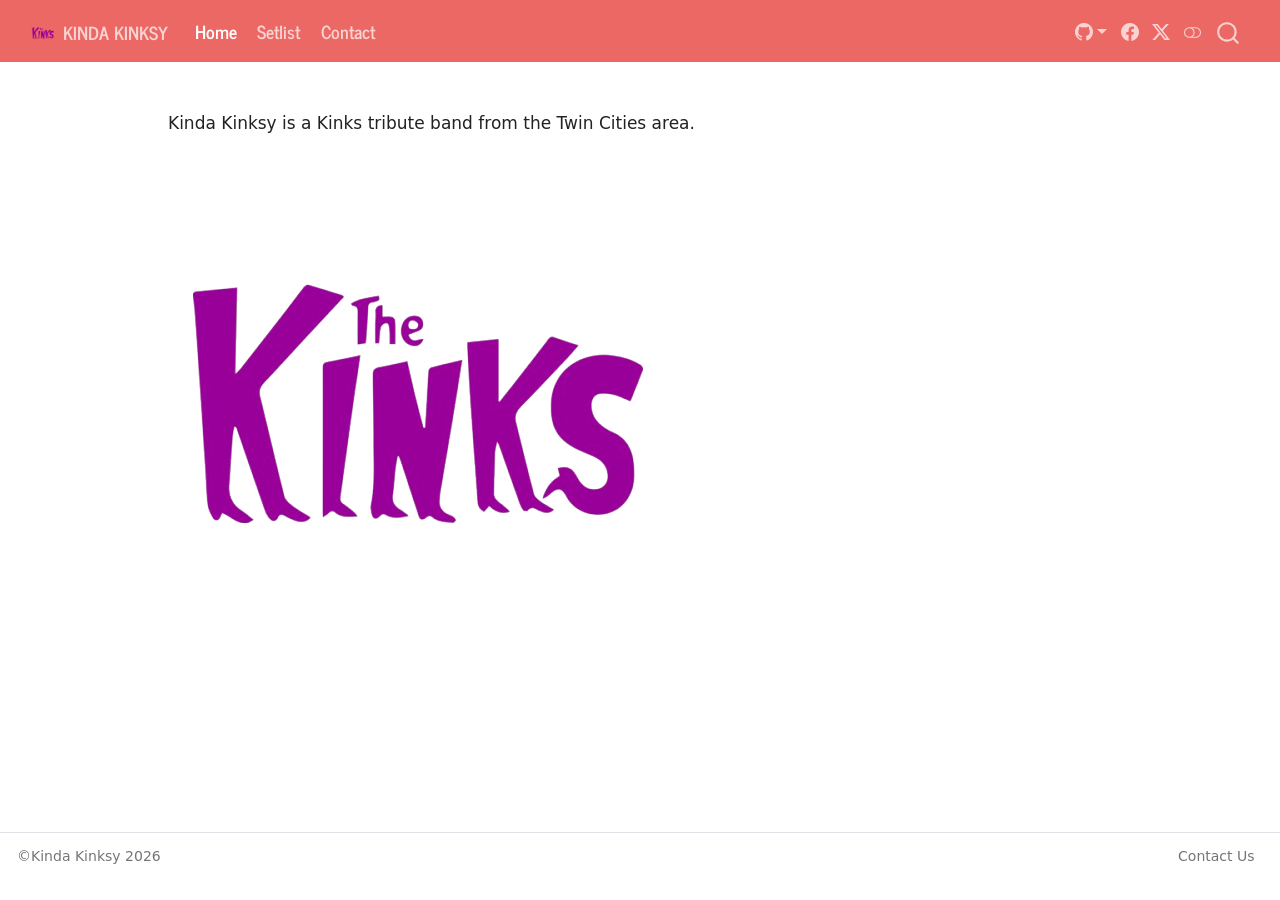
==== docs/index.html @ fcdb0798 "initial push" ====
<!DOCTYPE html>
<html xmlns="http://www.w3.org/1999/xhtml" lang="en" xml:lang="en"><head>

<meta charset="utf-8">
<meta name="generator" content="quarto-1.9.37">

<meta name="viewport" content="width=device-width, initial-scale=1.0, user-scalable=yes">


<title>Kinda Kinksy</title>
<style>
/* Default styles provided by pandoc.
** See https://pandoc.org/MANUAL.html#variables-for-html for config info.
*/
code{white-space: pre-wrap;}
span.smallcaps{font-variant: small-caps;}
div.columns{display: flex; gap: min(4vw, 1.5em);}
div.column{flex: auto; overflow-x: auto;}
div.hanging-indent{margin-left: 1.5em; text-indent: -1.5em;}
ul.task-list{list-style: none;}
ul.task-list li input[type="checkbox"] {
  width: 0.8em;
  margin: 0 0.8em 0.2em -1em; /* quarto-specific, see https://github.com/quarto-dev/quarto-cli/issues/4556 */ 
  vertical-align: middle;
}
</style>


<script src="site_libs/quarto-nav/quarto-nav.js"></script>
<script src="site_libs/quarto-nav/headroom.min.js"></script>
<script src="site_libs/clipboard/clipboard.min.js"></script>
<script src="site_libs/quarto-search/autocomplete.umd.js"></script>
<script src="site_libs/quarto-search/fuse.min.js"></script>
<script src="site_libs/quarto-search/quarto-search.js"></script>
<meta name="quarto:offset" content="./">
<script src="site_libs/quarto-html/quarto.js" type="module"></script>
<script src="site_libs/quarto-html/tabsets/tabsets.js" type="module"></script>
<script src="site_libs/quarto-html/popper.min.js"></script>
<script src="site_libs/quarto-html/tippy.umd.min.js"></script>
<script src="site_libs/quarto-html/anchor.min.js"></script>
<link href="site_libs/quarto-html/tippy.css" rel="stylesheet">
<link href="site_libs/quarto-html/quarto-syntax-highlighting-7f8f88aac4f3542376d5c11b86a4c14d.css" rel="stylesheet" class="quarto-color-scheme" id="quarto-text-highlighting-styles">
<link href="site_libs/quarto-html/quarto-syntax-highlighting-dark-d0ae9245876894da5ac7e18953ecc5cc.css" rel="stylesheet" class="quarto-color-scheme quarto-color-alternate" id="quarto-text-highlighting-styles">
<link href="site_libs/quarto-html/quarto-syntax-highlighting-7f8f88aac4f3542376d5c11b86a4c14d.css" rel="stylesheet" class="quarto-color-scheme-extra" id="quarto-text-highlighting-styles">
<script src="site_libs/bootstrap/bootstrap.min.js"></script>
<link href="site_libs/bootstrap/bootstrap-icons.css" rel="stylesheet">
<link href="site_libs/bootstrap/bootstrap-b7d53474401681ee998474a895ee7950.min.css" rel="stylesheet" append-hash="true" class="quarto-color-scheme" id="quarto-bootstrap" data-mode="light">
<link href="site_libs/bootstrap/bootstrap-dark-6b96bf19b94d438c07691990bfd7d249.min.css" rel="stylesheet" append-hash="true" class="quarto-color-scheme quarto-color-alternate" id="quarto-bootstrap" data-mode="dark">
<link href="site_libs/bootstrap/bootstrap-b7d53474401681ee998474a895ee7950.min.css" rel="stylesheet" append-hash="true" class="quarto-color-scheme-extra" id="quarto-bootstrap" data-mode="light">
<script id="quarto-search-options" type="application/json">{
  "location": "navbar",
  "copy-button": false,
  "collapse-after": 3,
  "panel-placement": "end",
  "type": "overlay",
  "limit": 50,
  "keyboard-shortcut": [
    "f",
    "/",
    "s"
  ],
  "show-item-context": false,
  "language": {
    "search-no-results-text": "No results",
    "search-matching-documents-text": "matching documents",
    "search-copy-link-title": "Copy link to search",
    "search-hide-matches-text": "Hide additional matches",
    "search-more-match-text": "more match in this document",
    "search-more-matches-text": "more matches in this document",
    "search-clear-button-title": "Clear",
    "search-text-placeholder": "",
    "search-detached-cancel-button-title": "Cancel",
    "search-submit-button-title": "Submit",
    "search-label": "Search"
  }
}</script>


<link rel="stylesheet" href="styles.css">
<meta name="twitter:title" content="Kinda Kinksy">
<meta name="twitter:description" content="">
<meta name="twitter:image" content="img/kinks.png">
<meta name="twitter:card" content="summary_large_image">
</head>

<body class="nav-fixed quarto-light"><script id="quarto-html-before-body" type="application/javascript">
    const toggleBodyColorMode = (bsSheetEl) => {
      const mode = bsSheetEl.getAttribute("data-mode");
      const bodyEl = window.document.querySelector("body");
      if (mode === "dark") {
        bodyEl.classList.add("quarto-dark");
        bodyEl.classList.remove("quarto-light");
      } else {
        bodyEl.classList.add("quarto-light");
        bodyEl.classList.remove("quarto-dark");
      }
    }
    const toggleBodyColorPrimary = () => {
      const bsSheetEl = window.document.querySelector("link#quarto-bootstrap:not([rel=disabled-stylesheet])");
      if (bsSheetEl) {
        toggleBodyColorMode(bsSheetEl);
      }
    }
    const setColorSchemeToggle = (alternate) => {
      const toggles = window.document.querySelectorAll('.quarto-color-scheme-toggle');
      for (let i=0; i < toggles.length; i++) {
        const toggle = toggles[i];
        if (toggle) {
          if (alternate) {
            toggle.classList.add("alternate");
          } else {
            toggle.classList.remove("alternate");
          }
        }
      }
    };
    const toggleColorMode = (alternate) => {
      // Switch the stylesheets
      const primaryStylesheets = window.document.querySelectorAll('link.quarto-color-scheme:not(.quarto-color-alternate)');
      const alternateStylesheets = window.document.querySelectorAll('link.quarto-color-scheme.quarto-color-alternate');
      manageTransitions('#quarto-margin-sidebar .nav-link', false);
      if (alternate) {
        // note: dark is layered on light, we don't disable primary!
        enableStylesheet(alternateStylesheets);
        for (const sheetNode of alternateStylesheets) {
          if (sheetNode.id === "quarto-bootstrap") {
            toggleBodyColorMode(sheetNode);
          }
        }
      } else {
        disableStylesheet(alternateStylesheets);
        enableStylesheet(primaryStylesheets)
        toggleBodyColorPrimary();
      }
      manageTransitions('#quarto-margin-sidebar .nav-link', true);
      // Switch the toggles
      setColorSchemeToggle(alternate)
      // Hack to workaround the fact that safari doesn't
      // properly recolor the scrollbar when toggling (#1455)
      if (navigator.userAgent.indexOf('Safari') > 0 && navigator.userAgent.indexOf('Chrome') == -1) {
        manageTransitions("body", false);
        window.scrollTo(0, 1);
        setTimeout(() => {
          window.scrollTo(0, 0);
          manageTransitions("body", true);
        }, 40);
      }
    }
    const disableStylesheet = (stylesheets) => {
      for (let i=0; i < stylesheets.length; i++) {
        const stylesheet = stylesheets[i];
        stylesheet.rel = 'disabled-stylesheet';
      }
    }
    const enableStylesheet = (stylesheets) => {
      for (let i=0; i < stylesheets.length; i++) {
        const stylesheet = stylesheets[i];
        if(stylesheet.rel !== 'stylesheet') { // for Chrome, which will still FOUC without this check
          stylesheet.rel = 'stylesheet';
        }
      }
    }
    const manageTransitions = (selector, allowTransitions) => {
      const els = window.document.querySelectorAll(selector);
      for (let i=0; i < els.length; i++) {
        const el = els[i];
        if (allowTransitions) {
          el.classList.remove('notransition');
        } else {
          el.classList.add('notransition');
        }
      }
    }
    const isFileUrl = () => {
      return window.location.protocol === 'file:';
    }
    const hasAlternateSentinel = () => {
      let styleSentinel = getColorSchemeSentinel();
      if (styleSentinel !== null) {
        return styleSentinel === "alternate";
      } else {
        return false;
      }
    }
    const setStyleSentinel = (alternate) => {
      const value = alternate ? "alternate" : "default";
      if (!isFileUrl()) {
        window.localStorage.setItem("quarto-color-scheme", value);
      } else {
        localAlternateSentinel = value;
      }
    }
    const getColorSchemeSentinel = () => {
      if (!isFileUrl()) {
        const storageValue = window.localStorage.getItem("quarto-color-scheme");
        return storageValue != null ? storageValue : localAlternateSentinel;
      } else {
        return localAlternateSentinel;
      }
    }
    const toggleGiscusIfUsed = (isAlternate, darkModeDefault) => {
      const baseTheme = document.querySelector('#giscus-base-theme')?.value ?? 'light';
      const alternateTheme = document.querySelector('#giscus-alt-theme')?.value ?? 'dark';
      let newTheme = '';
      if(authorPrefersDark) {
        newTheme = isAlternate ? baseTheme : alternateTheme;
      } else {
        newTheme = isAlternate ? alternateTheme : baseTheme;
      }
      const changeGiscusTheme = () => {
        // From: https://github.com/giscus/giscus/issues/336
        const sendMessage = (message) => {
          const iframe = document.querySelector('iframe.giscus-frame');
          if (!iframe) return;
          iframe.contentWindow.postMessage({ giscus: message }, 'https://giscus.app');
        }
        sendMessage({
          setConfig: {
            theme: newTheme
          }
        });
      }
      const isGiscussLoaded = window.document.querySelector('iframe.giscus-frame') !== null;
      if (isGiscussLoaded) {
        changeGiscusTheme();
      }
    };
    const authorPrefersDark = false;
    const darkModeDefault = authorPrefersDark;
      document.querySelector('link#quarto-text-highlighting-styles.quarto-color-scheme-extra').rel = 'disabled-stylesheet';
      document.querySelector('link#quarto-bootstrap.quarto-color-scheme-extra').rel = 'disabled-stylesheet';
    let localAlternateSentinel = darkModeDefault ? 'alternate' : 'default';
    // Dark / light mode switch
    window.quartoToggleColorScheme = () => {
      // Read the current dark / light value
      let toAlternate = !hasAlternateSentinel();
      toggleColorMode(toAlternate);
      setStyleSentinel(toAlternate);
      toggleGiscusIfUsed(toAlternate, darkModeDefault);
      window.dispatchEvent(new Event('resize'));
    };
    // Switch to dark mode if need be
    if (hasAlternateSentinel()) {
      toggleColorMode(true);
    } else {
      toggleColorMode(false);
    }
  </script>

<div id="quarto-search-results"></div>
  <header id="quarto-header" class="headroom fixed-top">
    <nav class="navbar navbar-expand-lg " data-bs-theme="dark">
      <div class="navbar-container container-fluid">
      <div class="navbar-brand-container mx-auto">
    <a href="./index.html" class="navbar-brand navbar-brand-logo">
    <img src="./img/kinks.png" alt="" class="navbar-logo light-content">
    <img src="./img/kinks.png" alt="" class="navbar-logo dark-content">
    </a>
    <a class="navbar-brand" href="./index.html">
    <span class="navbar-title">Kinda Kinksy</span>
    </a>
  </div>
            <div id="quarto-search" class="" title="Search"></div>
          <button class="navbar-toggler" type="button" data-bs-toggle="collapse" data-bs-target="#navbarCollapse" aria-controls="navbarCollapse" role="menu" aria-expanded="false" aria-label="Toggle navigation" onclick="if (window.quartoToggleHeadroom) { window.quartoToggleHeadroom(); }">
  <span class="navbar-toggler-icon"></span>
</button>
          <div class="collapse navbar-collapse" id="navbarCollapse">
            <ul class="navbar-nav navbar-nav-scroll me-auto">
  <li class="nav-item">
    <a class="nav-link active" href="./index.html" aria-current="page"> 
<span class="menu-text">Home</span></a>
  </li>  
  <li class="nav-item">
    <a class="nav-link" href="./setlist.html"> 
<span class="menu-text">Setlist</span></a>
  </li>  
  <li class="nav-item">
    <a class="nav-link" href="./contact.html"> 
<span class="menu-text">Contact</span></a>
  </li>  
</ul>
          </div> <!-- /navcollapse -->
            <div class="quarto-navbar-tools tools-wide">
    <div class="dropdown">
      <a href="" title="" id="quarto-navigation-tool-dropdown-0" class="quarto-navigation-tool dropdown-toggle px-1" data-bs-toggle="dropdown" aria-expanded="false" role="link" aria-label=""><i class="bi bi-github"></i></a>
      <ul class="dropdown-menu" aria-labelledby="quarto-navigation-tool-dropdown-0">
          <li>
            <a class="dropdown-item quarto-navbar-tools-item" href="https://github.com/jtkulas/kindakinksy">
            Source Code
            </a>
          </li>
          <li>
            <a class="dropdown-item quarto-navbar-tools-item" href="https://github.com/jtkulas/kindakinksy/issues">
            Report an Issue
            </a>
          </li>
      </ul>
    </div>
    <a href="https://facebook.com" title="" class="quarto-navigation-tool px-1" aria-label=""><i class="bi bi-facebook"></i></a>
    <a href="https://x.com" title="" class="quarto-navigation-tool px-1" aria-label=""><i class="bi bi-twitter-x"></i></a>
  <a href="" class="quarto-color-scheme-toggle quarto-navigation-tool  px-1" onclick="window.quartoToggleColorScheme(); return false;" title="Toggle dark mode"><i class="bi"></i></a>
</div>
      </div> <!-- /container-fluid -->
    </nav>
</header>
<!-- content -->
<div id="quarto-content" class="quarto-container page-columns page-rows-contents page-layout-article page-navbar">
<!-- sidebar -->
<!-- margin-sidebar -->
    <div id="quarto-margin-sidebar" class="sidebar margin-sidebar zindex-bottom">
        
    </div>
<!-- main -->
<main class="content" id="quarto-document-content"><header id="title-block-header" class="quarto-title-block"></header>





<p>Kinda Kinksy is a Kinks tribute band from the Twin Cities area.</p>
<p><img src="img/kinks.png" class="img-fluid"></p>



</main> <!-- /main -->
<script id="quarto-html-after-body" type="application/javascript">
  window.document.addEventListener("DOMContentLoaded", function (event) {
    // Ensure there is a toggle, if there isn't float one in the top right
    if (window.document.querySelector('.quarto-color-scheme-toggle') === null) {
      const a = window.document.createElement('a');
      a.classList.add('top-right');
      a.classList.add('quarto-color-scheme-toggle');
      a.href = "";
      a.onclick = function() { try { window.quartoToggleColorScheme(); } catch {} return false; };
      const i = window.document.createElement("i");
      i.classList.add('bi');
      a.appendChild(i);
      window.document.body.appendChild(a);
    }
    setColorSchemeToggle(hasAlternateSentinel())
    const icon = "";
    const anchorJS = new window.AnchorJS();
    anchorJS.options = {
      placement: 'right',
      icon: icon
    };
    anchorJS.add('.anchored');
    const isCodeAnnotation = (el) => {
      for (const clz of el.classList) {
        if (clz.startsWith('code-annotation-')) {                     
          return true;
        }
      }
      return false;
    }
    const onCopySuccess = function(e) {
      // button target
      const button = e.trigger;
      // don't keep focus
      button.blur();
      // flash "checked"
      button.classList.add('code-copy-button-checked');
      var currentTitle = button.getAttribute("title");
      button.setAttribute("title", "Copied!");
      let tooltip;
      if (window.bootstrap) {
        button.setAttribute("data-bs-toggle", "tooltip");
        button.setAttribute("data-bs-placement", "left");
        button.setAttribute("data-bs-title", "Copied!");
        tooltip = new bootstrap.Tooltip(button, 
          { trigger: "manual", 
            customClass: "code-copy-button-tooltip",
            offset: [0, -8]});
        tooltip.show();    
      }
      setTimeout(function() {
        if (tooltip) {
          tooltip.hide();
          button.removeAttribute("data-bs-title");
          button.removeAttribute("data-bs-toggle");
          button.removeAttribute("data-bs-placement");
        }
        button.setAttribute("title", currentTitle);
        button.classList.remove('code-copy-button-checked');
      }, 1000);
      // clear code selection
      e.clearSelection();
    }
    const getTextToCopy = function(trigger) {
      const outerScaffold = trigger.parentElement.cloneNode(true);
      const codeEl = outerScaffold.querySelector('code');
      for (const childEl of codeEl.children) {
        if (isCodeAnnotation(childEl)) {
          childEl.remove();
        }
      }
      return codeEl.innerText;
    }
    const clipboard = new window.ClipboardJS('.code-copy-button:not([data-in-quarto-modal])', {
      text: getTextToCopy
    });
    clipboard.on('success', onCopySuccess);
    if (window.document.getElementById('quarto-embedded-source-code-modal')) {
      const clipboardModal = new window.ClipboardJS('.code-copy-button[data-in-quarto-modal]', {
        text: getTextToCopy,
        container: window.document.getElementById('quarto-embedded-source-code-modal')
      });
      clipboardModal.on('success', onCopySuccess);
    }
      var localhostRegex = new RegExp(/^(?:http|https):\/\/localhost\:?[0-9]*\//);
      var mailtoRegex = new RegExp(/^mailto:/);
        var filterRegex = new RegExp('/' + window.location.host + '/');
      var isInternal = (href) => {
          return filterRegex.test(href) || localhostRegex.test(href) || mailtoRegex.test(href);
      }
      // Inspect non-navigation links and adorn them if external
     var links = window.document.querySelectorAll('a[href]:not(.nav-link):not(.navbar-brand):not(.toc-action):not(.sidebar-link):not(.sidebar-item-toggle):not(.pagination-link):not(.no-external):not([aria-hidden]):not(.dropdown-item):not(.quarto-navigation-tool):not(.about-link)');
      for (var i=0; i<links.length; i++) {
        const link = links[i];
        if (!isInternal(link.href)) {
          // undo the damage that might have been done by quarto-nav.js in the case of
          // links that we want to consider external
          if (link.dataset.originalHref !== undefined) {
            link.href = link.dataset.originalHref;
          }
        }
      }
    function tippyHover(el, contentFn, onTriggerFn, onUntriggerFn) {
      const config = {
        allowHTML: true,
        maxWidth: 500,
        delay: 100,
        arrow: false,
        appendTo: function(el) {
            return el.parentElement;
        },
        interactive: true,
        interactiveBorder: 10,
        theme: 'quarto',
        placement: 'bottom-start',
      };
      if (contentFn) {
        config.content = contentFn;
      }
      if (onTriggerFn) {
        config.onTrigger = onTriggerFn;
      }
      if (onUntriggerFn) {
        config.onUntrigger = onUntriggerFn;
      }
      window.tippy(el, config); 
    }
    const noterefs = window.document.querySelectorAll('a[role="doc-noteref"]');
    for (var i=0; i<noterefs.length; i++) {
      const ref = noterefs[i];
      tippyHover(ref, function() {
        // use id or data attribute instead here
        let href = ref.getAttribute('data-footnote-href') || ref.getAttribute('href');
        try { href = new URL(href).hash; } catch {}
        const id = href.replace(/^#\/?/, "");
        const note = window.document.getElementById(id);
        if (note) {
          return note.innerHTML;
        } else {
          return "";
        }
      });
    }
    const xrefs = window.document.querySelectorAll('a.quarto-xref');
    const processXRef = (id, note) => {
      // Strip column container classes
      const stripColumnClz = (el) => {
        el.classList.remove("page-full", "page-columns");
        if (el.children) {
          for (const child of el.children) {
            stripColumnClz(child);
          }
        }
      }
      stripColumnClz(note)
      if (id === null || id.startsWith('sec-')) {
        // Special case sections, only their first couple elements
        const container = document.createElement("div");
        if (note.children && note.children.length > 2) {
          container.appendChild(note.children[0].cloneNode(true));
          for (let i = 1; i < note.children.length; i++) {
            const child = note.children[i];
            if (child.tagName === "P" && child.innerText === "") {
              continue;
            } else {
              container.appendChild(child.cloneNode(true));
              break;
            }
          }
          if (window.Quarto?.typesetMath) {
            window.Quarto.typesetMath(container);
          }
          return container.innerHTML
        } else {
          if (window.Quarto?.typesetMath) {
            window.Quarto.typesetMath(note);
          }
          return note.innerHTML;
        }
      } else {
        // Remove any anchor links if they are present
        const anchorLink = note.querySelector('a.anchorjs-link');
        if (anchorLink) {
          anchorLink.remove();
        }
        if (window.Quarto?.typesetMath) {
          window.Quarto.typesetMath(note);
        }
        if (note.classList.contains("callout")) {
          return note.outerHTML;
        } else {
          return note.innerHTML;
        }
      }
    }
    for (var i=0; i<xrefs.length; i++) {
      const xref = xrefs[i];
      tippyHover(xref, undefined, function(instance) {
        instance.disable();
        let url = xref.getAttribute('href');
        let hash = undefined; 
        if (url.startsWith('#')) {
          hash = url;
        } else {
          try { hash = new URL(url).hash; } catch {}
        }
        if (hash) {
          const id = hash.replace(/^#\/?/, "");
          const note = window.document.getElementById(id);
          if (note !== null) {
            try {
              const html = processXRef(id, note.cloneNode(true));
              instance.setContent(html);
            } finally {
              instance.enable();
              instance.show();
            }
          } else {
            // See if we can fetch this
            fetch(url.split('#')[0])
            .then(res => res.text())
            .then(html => {
              const parser = new DOMParser();
              const htmlDoc = parser.parseFromString(html, "text/html");
              const note = htmlDoc.getElementById(id);
              if (note !== null) {
                const html = processXRef(id, note);
                instance.setContent(html);
              } 
            }).finally(() => {
              instance.enable();
              instance.show();
            });
          }
        } else {
          // See if we can fetch a full url (with no hash to target)
          // This is a special case and we should probably do some content thinning / targeting
          fetch(url)
          .then(res => res.text())
          .then(html => {
            const parser = new DOMParser();
            const htmlDoc = parser.parseFromString(html, "text/html");
            const note = htmlDoc.querySelector('main.content');
            if (note !== null) {
              // This should only happen for chapter cross references
              // (since there is no id in the URL)
              // remove the first header
              if (note.children.length > 0 && note.children[0].tagName === "HEADER") {
                note.children[0].remove();
              }
              const html = processXRef(null, note);
              instance.setContent(html);
            } 
          }).finally(() => {
            instance.enable();
            instance.show();
          });
        }
      }, function(instance) {
      });
    }
        let selectedAnnoteEl;
        const selectorForAnnotation = ( cell, annotation) => {
          let cellAttr = 'data-code-cell="' + cell + '"';
          let lineAttr = 'data-code-annotation="' +  annotation + '"';
          const selector = 'span[' + cellAttr + '][' + lineAttr + ']';
          return selector;
        }
        const selectCodeLines = (annoteEl) => {
          const doc = window.document;
          const targetCell = annoteEl.getAttribute("data-target-cell");
          const targetAnnotation = annoteEl.getAttribute("data-target-annotation");
          const annoteSpan = window.document.querySelector(selectorForAnnotation(targetCell, targetAnnotation));
          const lines = annoteSpan.getAttribute("data-code-lines").split(",");
          const lineIds = lines.map((line) => {
            return targetCell + "-" + line;
          })
          let top = null;
          let height = null;
          let parent = null;
          if (lineIds.length > 0) {
              //compute the position of the single el (top and bottom and make a div)
              const el = window.document.getElementById(lineIds[0]);
              top = el.offsetTop;
              height = el.offsetHeight;
              parent = el.parentElement.parentElement;
            if (lineIds.length > 1) {
              const lastEl = window.document.getElementById(lineIds[lineIds.length - 1]);
              const bottom = lastEl.offsetTop + lastEl.offsetHeight;
              height = bottom - top;
            }
            if (top !== null && height !== null && parent !== null) {
              // cook up a div (if necessary) and position it 
              let div = window.document.getElementById("code-annotation-line-highlight");
              if (div === null) {
                div = window.document.createElement("div");
                div.setAttribute("id", "code-annotation-line-highlight");
                div.style.position = 'absolute';
                parent.appendChild(div);
              }
              div.style.top = top - 2 + "px";
              div.style.height = height + 4 + "px";
              div.style.left = 0;
              let gutterDiv = window.document.getElementById("code-annotation-line-highlight-gutter");
              if (gutterDiv === null) {
                gutterDiv = window.document.createElement("div");
                gutterDiv.setAttribute("id", "code-annotation-line-highlight-gutter");
                gutterDiv.style.position = 'absolute';
                const codeCell = window.document.getElementById(targetCell);
                const gutter = codeCell.querySelector('.code-annotation-gutter');
                gutter.appendChild(gutterDiv);
              }
              gutterDiv.style.top = top - 2 + "px";
              gutterDiv.style.height = height + 4 + "px";
            }
            selectedAnnoteEl = annoteEl;
          }
        };
        const unselectCodeLines = () => {
          const elementsIds = ["code-annotation-line-highlight", "code-annotation-line-highlight-gutter"];
          elementsIds.forEach((elId) => {
            const div = window.document.getElementById(elId);
            if (div) {
              div.remove();
            }
          });
          selectedAnnoteEl = undefined;
        };
          // Handle positioning of the toggle
      window.addEventListener(
        "resize",
        throttle(() => {
          elRect = undefined;
          if (selectedAnnoteEl) {
            selectCodeLines(selectedAnnoteEl);
          }
        }, 10)
      );
      function throttle(fn, ms) {
      let throttle = false;
      let timer;
        return (...args) => {
          if(!throttle) { // first call gets through
              fn.apply(this, args);
              throttle = true;
          } else { // all the others get throttled
              if(timer) clearTimeout(timer); // cancel #2
              timer = setTimeout(() => {
                fn.apply(this, args);
                timer = throttle = false;
              }, ms);
          }
        };
      }
        // Attach click handler to the DT
        const annoteDls = window.document.querySelectorAll('dt[data-target-cell]');
        for (const annoteDlNode of annoteDls) {
          annoteDlNode.addEventListener('click', (event) => {
            const clickedEl = event.target;
            if (clickedEl !== selectedAnnoteEl) {
              unselectCodeLines();
              const activeEl = window.document.querySelector('dt[data-target-cell].code-annotation-active');
              if (activeEl) {
                activeEl.classList.remove('code-annotation-active');
              }
              selectCodeLines(clickedEl);
              clickedEl.classList.add('code-annotation-active');
            } else {
              // Unselect the line
              unselectCodeLines();
              clickedEl.classList.remove('code-annotation-active');
            }
          });
        }
    const findCites = (el) => {
      const parentEl = el.parentElement;
      if (parentEl) {
        const cites = parentEl.dataset.cites;
        if (cites) {
          return {
            el,
            cites: cites.split(' ')
          };
        } else {
          return findCites(el.parentElement)
        }
      } else {
        return undefined;
      }
    };
    var bibliorefs = window.document.querySelectorAll('a[role="doc-biblioref"]');
    for (var i=0; i<bibliorefs.length; i++) {
      const ref = bibliorefs[i];
      const citeInfo = findCites(ref);
      if (citeInfo) {
        tippyHover(citeInfo.el, function() {
          var popup = window.document.createElement('div');
          citeInfo.cites.forEach(function(cite) {
            var citeDiv = window.document.createElement('div');
            citeDiv.classList.add('hanging-indent');
            citeDiv.classList.add('csl-entry');
            var biblioDiv = window.document.getElementById('ref-' + cite);
            if (biblioDiv) {
              citeDiv.innerHTML = biblioDiv.innerHTML;
            }
            popup.appendChild(citeDiv);
          });
          return popup.innerHTML;
        });
      }
    }
  });
  </script>
</div> <!-- /content -->
<footer class="footer">
  <div class="nav-footer">
    <div class="nav-footer-left">
<p>©Kinda Kinksy 2026</p>
</div>   
    <div class="nav-footer-center">
      &nbsp;
    </div>
    <div class="nav-footer-right">
      <ul class="footer-items list-unstyled">
    <li class="nav-item">
    <a class="nav-link" href="./contact.html">
<p>Contact Us</p>
</a>
  </li>  
</ul>
    </div>
  </div>
</footer>




</body></html>
---- docs/site_libs/quarto-html/tippy.css ----
.tippy-box[data-animation=fade][data-state=hidden]{opacity:0}[data-tippy-root]{max-width:calc(100vw - 10px)}.tippy-box{position:relative;background-color:#333;color:#fff;border-radius:4px;font-size:14px;line-height:1.4;white-space:normal;outline:0;transition-property:transform,visibility,opacity}.tippy-box[data-placement^=top]>.tippy-arrow{bottom:0}.tippy-box[data-placement^=top]>.tippy-arrow:before{bottom:-7px;left:0;border-width:8px 8px 0;border-top-color:initial;transform-origin:center top}.tippy-box[data-placement^=bottom]>.tippy-arrow{top:0}.tippy-box[data-placement^=bottom]>.tippy-arrow:before{top:-7px;left:0;border-width:0 8px 8px;border-bottom-color:initial;transform-origin:center bottom}.tippy-box[data-placement^=left]>.tippy-arrow{right:0}.tippy-box[data-placement^=left]>.tippy-arrow:before{border-width:8px 0 8px 8px;border-left-color:initial;right:-7px;transform-origin:center left}.tippy-box[data-placement^=right]>.tippy-arrow{left:0}.tippy-box[data-placement^=right]>.tippy-arrow:before{left:-7px;border-width:8px 8px 8px 0;border-right-color:initial;transform-origin:center right}.tippy-box[data-inertia][data-state=visible]{transition-timing-function:cubic-bezier(.54,1.5,.38,1.11)}.tippy-arrow{width:16px;height:16px;color:#333}.tippy-arrow:before{content:"";position:absolute;border-color:transparent;border-style:solid}.tippy-content{position:relative;padding:5px 9px;z-index:1}
---- docs/site_libs/quarto-html/quarto-syntax-highlighting-7f8f88aac4f3542376d5c11b86a4c14d.css ----
/* quarto syntax highlight colors */
:root {
  --quarto-hl-ot-color: #003B4F;
  --quarto-hl-at-color: #657422;
  --quarto-hl-ss-color: #20794D;
  --quarto-hl-an-color: #5E5E5E;
  --quarto-hl-fu-color: #4758AB;
  --quarto-hl-st-color: #20794D;
  --quarto-hl-cf-color: #003B4F;
  --quarto-hl-op-color: #5E5E5E;
  --quarto-hl-er-color: #AD0000;
  --quarto-hl-bn-color: #AD0000;
  --quarto-hl-al-color: #AD0000;
  --quarto-hl-va-color: #111111;
  --quarto-hl-bu-color: inherit;
  --quarto-hl-ex-color: inherit;
  --quarto-hl-pp-color: #AD0000;
  --quarto-hl-in-color: #5E5E5E;
  --quarto-hl-vs-color: #20794D;
  --quarto-hl-wa-color: #5E5E5E;
  --quarto-hl-do-color: #5E5E5E;
  --quarto-hl-im-color: #00769E;
  --quarto-hl-ch-color: #20794D;
  --quarto-hl-dt-color: #AD0000;
  --quarto-hl-fl-color: #AD0000;
  --quarto-hl-co-color: #5E5E5E;
  --quarto-hl-cv-color: #5E5E5E;
  --quarto-hl-cn-color: #8f5902;
  --quarto-hl-sc-color: #5E5E5E;
  --quarto-hl-dv-color: #AD0000;
  --quarto-hl-kw-color: #003B4F;
}

/* other quarto variables */
:root {
  --quarto-font-monospace: SFMono-Regular, Menlo, Monaco, Consolas, "Liberation Mono", "Courier New", monospace;
}

/* syntax highlight based on Pandoc's rules */
pre > code.sourceCode > span {
  color: #003B4F;
}

code.sourceCode > span {
  color: #003B4F;
}

div.sourceCode,
div.sourceCode pre.sourceCode {
  color: #003B4F;
}

/* Normal */
code span {
  color: #003B4F;
}

/* Alert */
code span.al {
  color: #AD0000;
  font-style: inherit;
}

/* Annotation */
code span.an {
  color: #5E5E5E;
  font-style: inherit;
}

/* Attribute */
code span.at {
  color: #657422;
  font-style: inherit;
}

/* BaseN */
code span.bn {
  color: #AD0000;
  font-style: inherit;
}

/* BuiltIn */
code span.bu {
  font-style: inherit;
}

/* ControlFlow */
code span.cf {
  color: #003B4F;
  font-weight: bold;
  font-style: inherit;
}

/* Char */
code span.ch {
  color: #20794D;
  font-style: inherit;
}

/* Constant */
code span.cn {
  color: #8f5902;
  font-style: inherit;
}

/* Comment */
code span.co {
  color: #5E5E5E;
  font-style: inherit;
}

/* CommentVar */
code span.cv {
  color: #5E5E5E;
  font-style: italic;
}

/* Documentation */
code span.do {
  color: #5E5E5E;
  font-style: italic;
}

/* DataType */
code span.dt {
  color: #AD0000;
  font-style: inherit;
}

/* DecVal */
code span.dv {
  color: #AD0000;
  font-style: inherit;
}

/* Error */
code span.er {
  color: #AD0000;
  font-style: inherit;
}

/* Extension */
code span.ex {
  font-style: inherit;
}

/* Float */
code span.fl {
  color: #AD0000;
  font-style: inherit;
}

/* Function */
code span.fu {
  color: #4758AB;
  font-style: inherit;
}

/* Import */
code span.im {
  color: #00769E;
  font-style: inherit;
}

/* Information */
code span.in {
  color: #5E5E5E;
  font-style: inherit;
}

/* Keyword */
code span.kw {
  color: #003B4F;
  font-weight: bold;
  font-style: inherit;
}

/* Operator */
code span.op {
  color: #5E5E5E;
  font-style: inherit;
}

/* Other */
code span.ot {
  color: #003B4F;
  font-style: inherit;
}

/* Preprocessor */
code span.pp {
  color: #AD0000;
  font-style: inherit;
}

/* SpecialChar */
code span.sc {
  color: #5E5E5E;
  font-style: inherit;
}

/* SpecialString */
code span.ss {
  color: #20794D;
  font-style: inherit;
}

/* String */
code span.st {
  color: #20794D;
  font-style: inherit;
}

/* Variable */
code span.va {
  color: #111111;
  font-style: inherit;
}

/* VerbatimString */
code span.vs {
  color: #20794D;
  font-style: inherit;
}

/* Warning */
code span.wa {
  color: #5E5E5E;
  font-style: italic;
}

.prevent-inlining {
  content: "</";
}

/*# sourceMappingURL=789ad8cd35626ba772517505b42a116e.css.map */
---- docs/site_libs/quarto-html/quarto-syntax-highlighting-dark-d0ae9245876894da5ac7e18953ecc5cc.css ----
/* quarto syntax highlight colors */
:root {
  --quarto-hl-al-color: #f07178;
  --quarto-hl-an-color: #d4d0ab;
  --quarto-hl-at-color: #00e0e0;
  --quarto-hl-bn-color: #d4d0ab;
  --quarto-hl-bu-color: #abe338;
  --quarto-hl-ch-color: #abe338;
  --quarto-hl-co-color: #f8f8f2;
  --quarto-hl-cv-color: #ffd700;
  --quarto-hl-cn-color: #ffd700;
  --quarto-hl-cf-color: #ffa07a;
  --quarto-hl-dt-color: #ffa07a;
  --quarto-hl-dv-color: #d4d0ab;
  --quarto-hl-do-color: #f8f8f2;
  --quarto-hl-er-color: #f07178;
  --quarto-hl-ex-color: #00e0e0;
  --quarto-hl-fl-color: #d4d0ab;
  --quarto-hl-fu-color: #ffa07a;
  --quarto-hl-im-color: #abe338;
  --quarto-hl-in-color: #d4d0ab;
  --quarto-hl-kw-color: #ffa07a;
  --quarto-hl-op-color: #ffa07a;
  --quarto-hl-ot-color: #00e0e0;
  --quarto-hl-pp-color: #dcc6e0;
  --quarto-hl-re-color: #00e0e0;
  --quarto-hl-sc-color: #abe338;
  --quarto-hl-ss-color: #abe338;
  --quarto-hl-st-color: #abe338;
  --quarto-hl-va-color: #00e0e0;
  --quarto-hl-vs-color: #abe338;
  --quarto-hl-wa-color: #dcc6e0;
}

/* other quarto variables */
:root {
  --quarto-font-monospace: SFMono-Regular, Menlo, Monaco, Consolas, "Liberation Mono", "Courier New", monospace;
}

/* syntax highlight based on Pandoc's rules */
pre > code.sourceCode > span {
  color: #f8f8f2;
}

code.sourceCode > span {
  color: #f8f8f2;
}

div.sourceCode,
div.sourceCode pre.sourceCode {
  color: #f8f8f2;
}

/* Normal */
code span {
  color: #f8f8f2;
}

/* Alert */
code span.al {
  color: #f07178;
}

/* Annotation */
code span.an {
  color: #d4d0ab;
}

/* Attribute */
code span.at {
  color: #00e0e0;
}

/* BaseN */
code span.bn {
  color: #d4d0ab;
}

/* BuiltIn */
code span.bu {
  color: #abe338;
}

/* ControlFlow */
code span.cf {
  font-weight: bold;
  color: #ffa07a;
}

/* Char */
code span.ch {
  color: #abe338;
}

/* Constant */
code span.cn {
  color: #ffd700;
}

/* Comment */
code span.co {
  font-style: italic;
  color: #f8f8f2;
}

/* CommentVar */
code span.cv {
  color: #ffd700;
}

/* Documentation */
code span.do {
  color: #f8f8f2;
}

/* DataType */
code span.dt {
  color: #ffa07a;
}

/* DecVal */
code span.dv {
  color: #d4d0ab;
}

/* Error */
code span.er {
  color: #f07178;
  text-decoration: underline;
}

/* Extension */
code span.ex {
  font-weight: bold;
  color: #00e0e0;
}

/* Float */
code span.fl {
  color: #d4d0ab;
}

/* Function */
code span.fu {
  color: #ffa07a;
}

/* Import */
code span.im {
  color: #abe338;
}

/* Information */
code span.in {
  color: #d4d0ab;
}

/* Keyword */
code span.kw {
  font-weight: bold;
  color: #ffa07a;
}

/* Operator */
code span.op {
  color: #ffa07a;
}

/* Other */
code span.ot {
  color: #00e0e0;
}

/* Preprocessor */
code span.pp {
  color: #dcc6e0;
}

/* RegionMarker */
code span.re {
  background-color: #f8f8f2;
  color: #00e0e0;
}

/* SpecialChar */
code span.sc {
  color: #abe338;
}

/* SpecialString */
code span.ss {
  color: #abe338;
}

/* String */
code span.st {
  color: #abe338;
}

/* Variable */
code span.va {
  color: #00e0e0;
}

/* VerbatimString */
code span.vs {
  color: #abe338;
}

/* Warning */
code span.wa {
  color: #dcc6e0;
}

.prevent-inlining {
  content: "</";
}

/*# sourceMappingURL=e2dac9153eaf3c552d5043f9565d03d7.css.map */
---- docs/site_libs/quarto-html/quarto-syntax-highlighting-7f8f88aac4f3542376d5c11b86a4c14d.css ----
/* quarto syntax highlight colors */
:root {
  --quarto-hl-ot-color: #003B4F;
  --quarto-hl-at-color: #657422;
  --quarto-hl-ss-color: #20794D;
  --quarto-hl-an-color: #5E5E5E;
  --quarto-hl-fu-color: #4758AB;
  --quarto-hl-st-color: #20794D;
  --quarto-hl-cf-color: #003B4F;
  --quarto-hl-op-color: #5E5E5E;
  --quarto-hl-er-color: #AD0000;
  --quarto-hl-bn-color: #AD0000;
  --quarto-hl-al-color: #AD0000;
  --quarto-hl-va-color: #111111;
  --quarto-hl-bu-color: inherit;
  --quarto-hl-ex-color: inherit;
  --quarto-hl-pp-color: #AD0000;
  --quarto-hl-in-color: #5E5E5E;
  --quarto-hl-vs-color: #20794D;
  --quarto-hl-wa-color: #5E5E5E;
  --quarto-hl-do-color: #5E5E5E;
  --quarto-hl-im-color: #00769E;
  --quarto-hl-ch-color: #20794D;
  --quarto-hl-dt-color: #AD0000;
  --quarto-hl-fl-color: #AD0000;
  --quarto-hl-co-color: #5E5E5E;
  --quarto-hl-cv-color: #5E5E5E;
  --quarto-hl-cn-color: #8f5902;
  --quarto-hl-sc-color: #5E5E5E;
  --quarto-hl-dv-color: #AD0000;
  --quarto-hl-kw-color: #003B4F;
}

/* other quarto variables */
:root {
  --quarto-font-monospace: SFMono-Regular, Menlo, Monaco, Consolas, "Liberation Mono", "Courier New", monospace;
}

/* syntax highlight based on Pandoc's rules */
pre > code.sourceCode > span {
  color: #003B4F;
}

code.sourceCode > span {
  color: #003B4F;
}

div.sourceCode,
div.sourceCode pre.sourceCode {
  color: #003B4F;
}

/* Normal */
code span {
  color: #003B4F;
}

/* Alert */
code span.al {
  color: #AD0000;
  font-style: inherit;
}

/* Annotation */
code span.an {
  color: #5E5E5E;
  font-style: inherit;
}

/* Attribute */
code span.at {
  color: #657422;
  font-style: inherit;
}

/* BaseN */
code span.bn {
  color: #AD0000;
  font-style: inherit;
}

/* BuiltIn */
code span.bu {
  font-style: inherit;
}

/* ControlFlow */
code span.cf {
  color: #003B4F;
  font-weight: bold;
  font-style: inherit;
}

/* Char */
code span.ch {
  color: #20794D;
  font-style: inherit;
}

/* Constant */
code span.cn {
  color: #8f5902;
  font-style: inherit;
}

/* Comment */
code span.co {
  color: #5E5E5E;
  font-style: inherit;
}

/* CommentVar */
code span.cv {
  color: #5E5E5E;
  font-style: italic;
}

/* Documentation */
code span.do {
  color: #5E5E5E;
  font-style: italic;
}

/* DataType */
code span.dt {
  color: #AD0000;
  font-style: inherit;
}

/* DecVal */
code span.dv {
  color: #AD0000;
  font-style: inherit;
}

/* Error */
code span.er {
  color: #AD0000;
  font-style: inherit;
}

/* Extension */
code span.ex {
  font-style: inherit;
}

/* Float */
code span.fl {
  color: #AD0000;
  font-style: inherit;
}

/* Function */
code span.fu {
  color: #4758AB;
  font-style: inherit;
}

/* Import */
code span.im {
  color: #00769E;
  font-style: inherit;
}

/* Information */
code span.in {
  color: #5E5E5E;
  font-style: inherit;
}

/* Keyword */
code span.kw {
  color: #003B4F;
  font-weight: bold;
  font-style: inherit;
}

/* Operator */
code span.op {
  color: #5E5E5E;
  font-style: inherit;
}

/* Other */
code span.ot {
  color: #003B4F;
  font-style: inherit;
}

/* Preprocessor */
code span.pp {
  color: #AD0000;
  font-style: inherit;
}

/* SpecialChar */
code span.sc {
  color: #5E5E5E;
  font-style: inherit;
}

/* SpecialString */
code span.ss {
  color: #20794D;
  font-style: inherit;
}

/* String */
code span.st {
  color: #20794D;
  font-style: inherit;
}

/* Variable */
code span.va {
  color: #111111;
  font-style: inherit;
}

/* VerbatimString */
code span.vs {
  color: #20794D;
  font-style: inherit;
}

/* Warning */
code span.wa {
  color: #5E5E5E;
  font-style: italic;
}

.prevent-inlining {
  content: "</";
}

/*# sourceMappingURL=789ad8cd35626ba772517505b42a116e.css.map */
---- docs/styles.css ----
/* css styles */

@import url('https://fonts.googleapis.com/css?family=Zen Dots');
@import url('https://fonts.googleapis.com/css?family=Roboto');

/* Circular images */
.img-circle {
  border-radius: 50%;
  object-fit: cover;           /* Ensures the image fills the circle nicely */
  width: 260px;                /* Adjust as needed */
  height: 260px;               /* Must match width for perfect circle */
  display: block;              /* Good for centering */
  margin: 1rem auto;           /* Optional: centers the image */
}

/* Center figure captions */
figure {
  text-align: center;
}

figcaption {
  text-align: center;
  font-size: 1.4em;
  margin-top: 0.1rem;
}

.roboto {
  font-family: "Roboto";
}
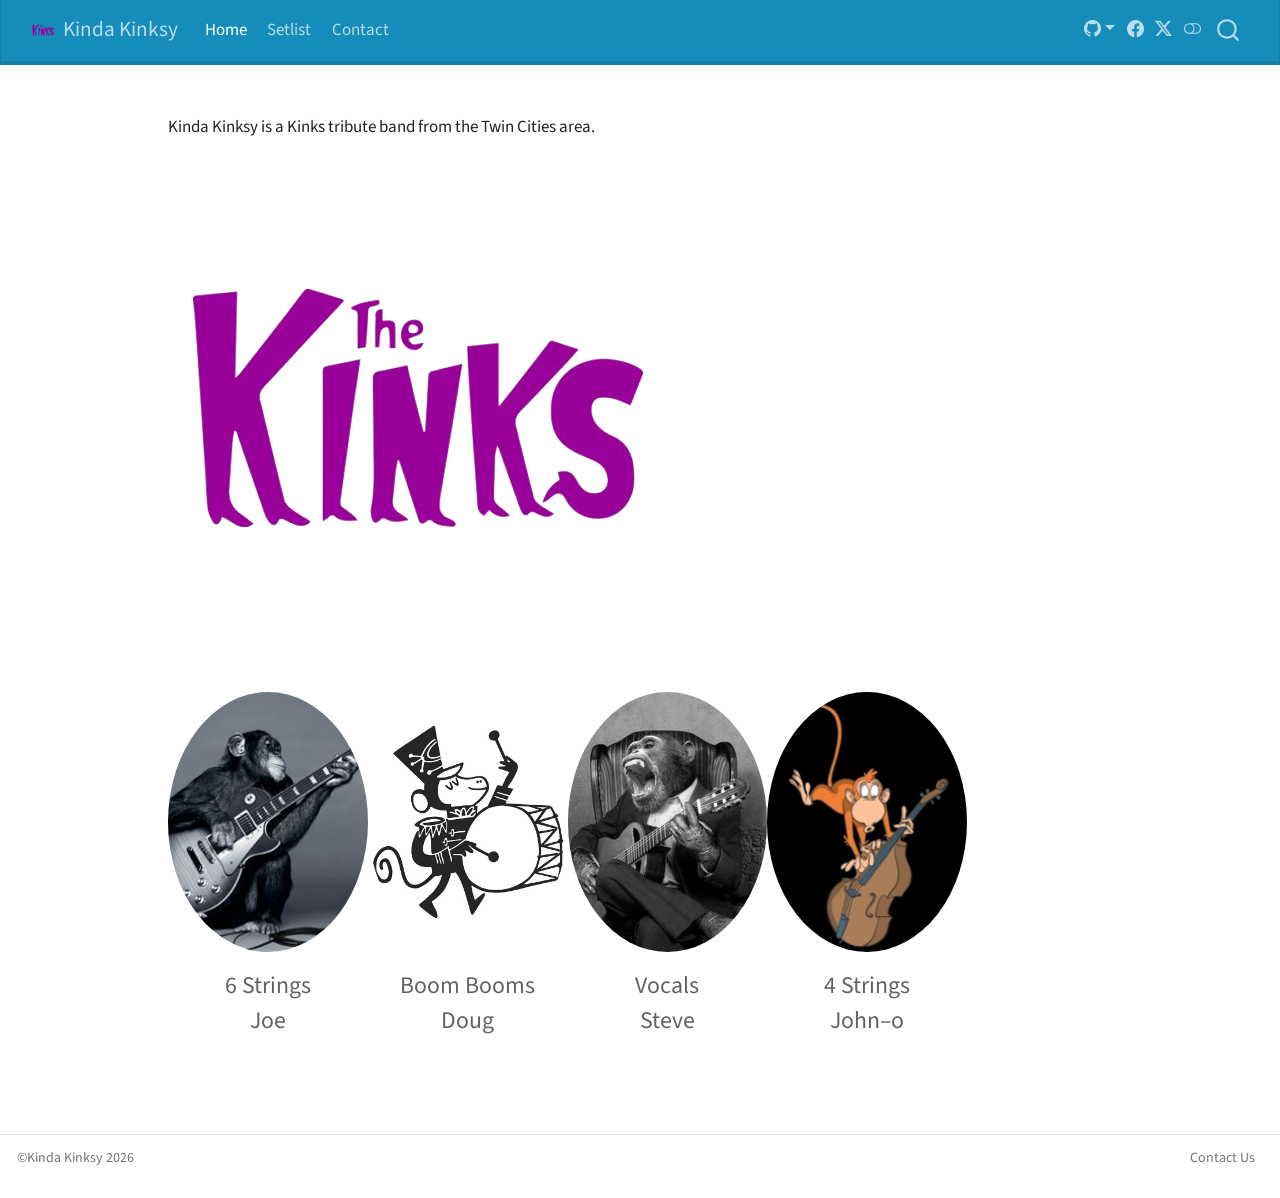
==== commit 30910524: "format change" ====
--- a/docs/index.html
+++ b/docs/index.html
@@ -44,9 +44,9 @@
 <link href="site_libs/quarto-html/quarto-syntax-highlighting-7f8f88aac4f3542376d5c11b86a4c14d.css" rel="stylesheet" class="quarto-color-scheme-extra" id="quarto-text-highlighting-styles">
 <script src="site_libs/bootstrap/bootstrap.min.js"></script>
 <link href="site_libs/bootstrap/bootstrap-icons.css" rel="stylesheet">
-<link href="site_libs/bootstrap/bootstrap-b7d53474401681ee998474a895ee7950.min.css" rel="stylesheet" append-hash="true" class="quarto-color-scheme" id="quarto-bootstrap" data-mode="light">
+<link href="site_libs/bootstrap/bootstrap-eb806ba08f5ef32d84009985812b4064.min.css" rel="stylesheet" append-hash="true" class="quarto-color-scheme" id="quarto-bootstrap" data-mode="light">
 <link href="site_libs/bootstrap/bootstrap-dark-6b96bf19b94d438c07691990bfd7d249.min.css" rel="stylesheet" append-hash="true" class="quarto-color-scheme quarto-color-alternate" id="quarto-bootstrap" data-mode="dark">
-<link href="site_libs/bootstrap/bootstrap-b7d53474401681ee998474a895ee7950.min.css" rel="stylesheet" append-hash="true" class="quarto-color-scheme-extra" id="quarto-bootstrap" data-mode="light">
+<link href="site_libs/bootstrap/bootstrap-eb806ba08f5ef32d84009985812b4064.min.css" rel="stylesheet" append-hash="true" class="quarto-color-scheme-extra" id="quarto-bootstrap" data-mode="light">
 <script id="quarto-search-options" type="application/json">{
   "location": "navbar",
   "copy-button": false,
@@ -319,6 +319,37 @@
 
 <p>Kinda Kinksy is a Kinks tribute band from the Twin Cities area.</p>
 <p><img src="img/kinks.png" class="img-fluid"></p>
+<div class="columns">
+<div class="column" style="width:25%;">
+<div class="quarto-figure quarto-figure-center">
+<figure class="figure">
+<p><img src="img/joe.jpg" class="img-circle img-fluid figure-img"></p>
+<figcaption>6 Strings<br>Joe</figcaption>
+</figure>
+</div>
+</div><div class="column" style="width:25%;">
+<div class="quarto-figure quarto-figure-center">
+<figure class="figure">
+<p><img src="img/doug.jpg" class="img-circle img-fluid figure-img"></p>
+<figcaption>Boom Booms<br>Doug</figcaption>
+</figure>
+</div>
+</div><div class="column" style="width:25%;">
+<div class="quarto-figure quarto-figure-center">
+<figure class="figure">
+<p><img src="img/steve.jpg" class="img-circle img-fluid figure-img"></p>
+<figcaption>Vocals<br>Steve</figcaption>
+</figure>
+</div>
+</div><div class="column" style="width:25%;">
+<div class="quarto-figure quarto-figure-center">
+<figure class="figure">
+<p><img src="img/johno.jpg" class="img-circle img-fluid figure-img"></p>
+<figcaption>4 Strings<br>John–o</figcaption>
+</figure>
+</div>
+</div>
+</div>
 
 
 
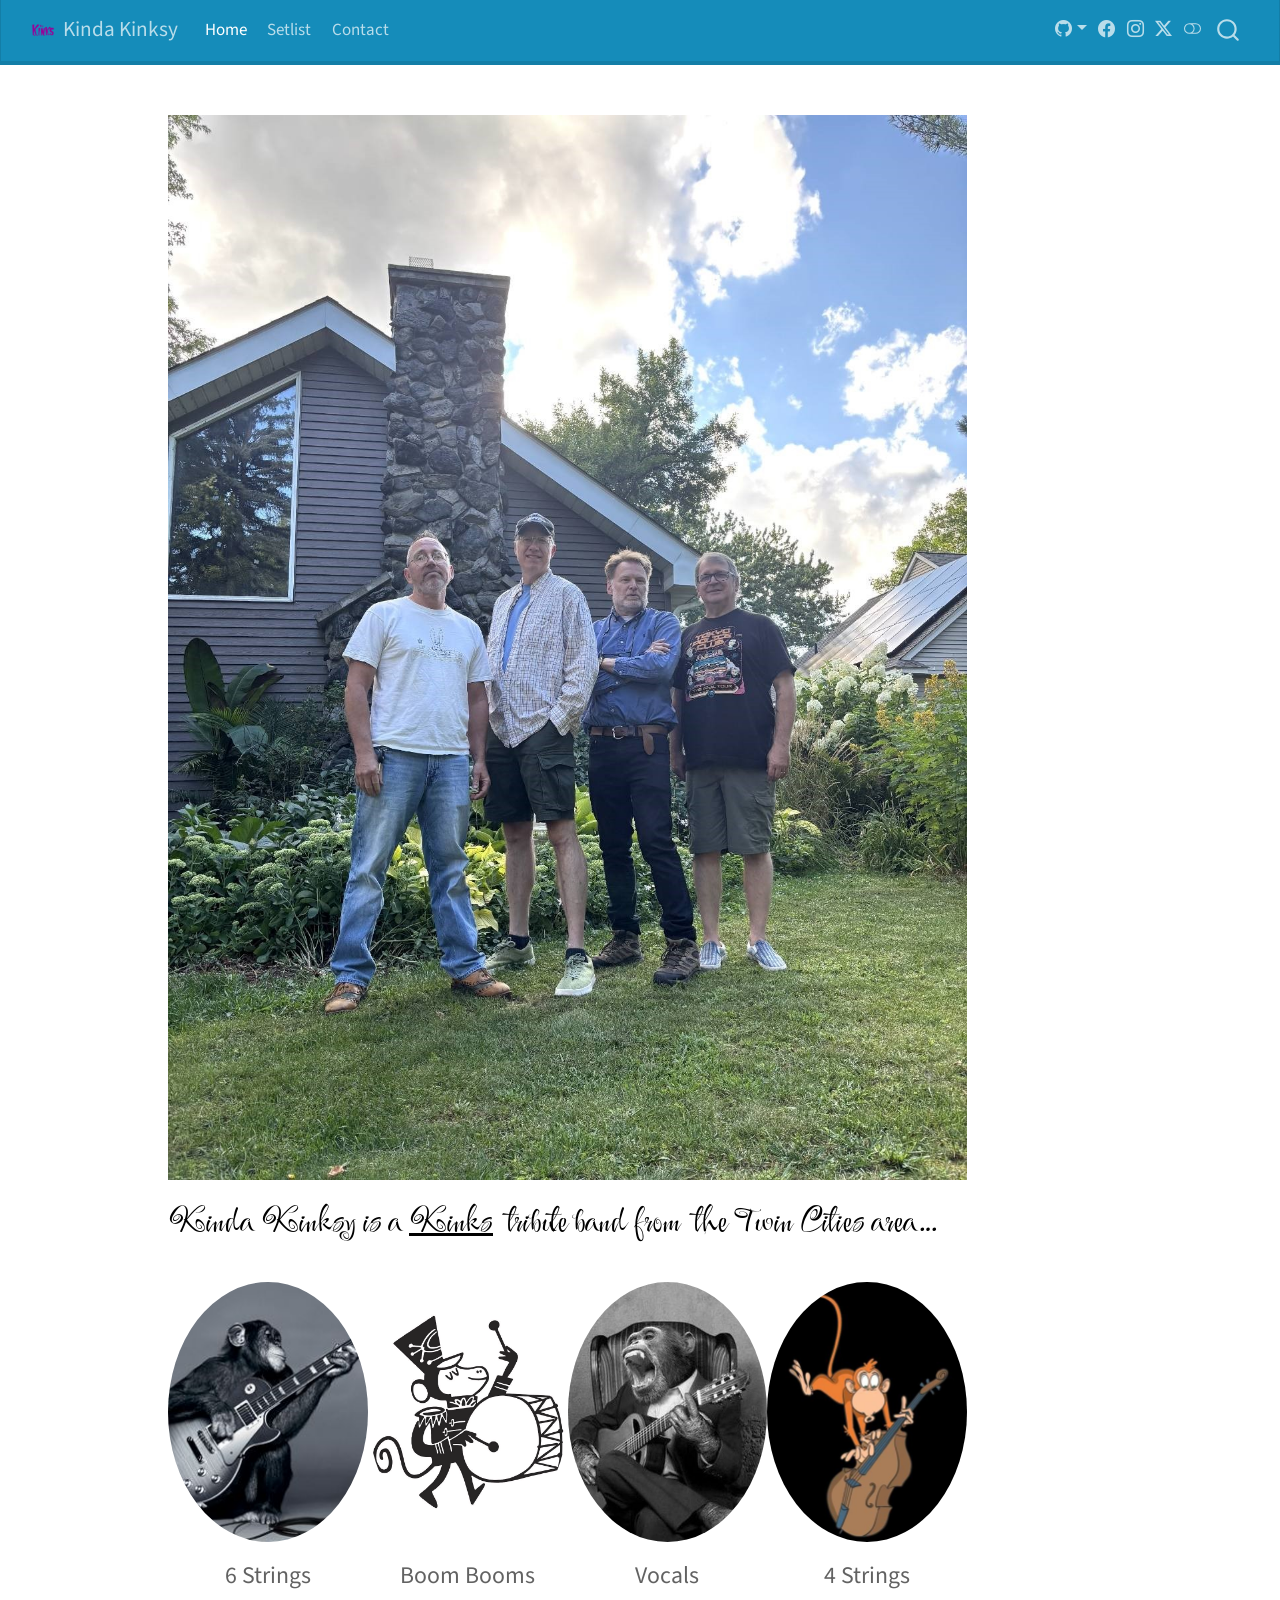
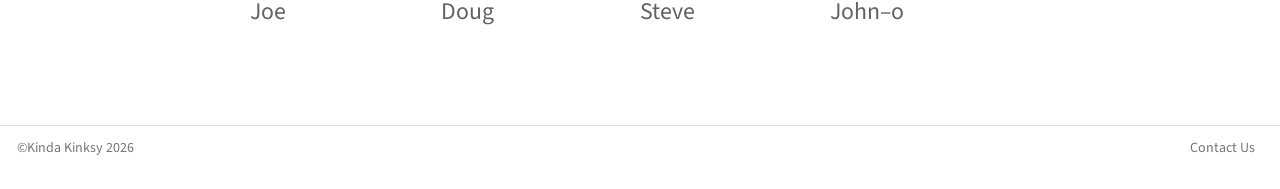
==== commit 696a48b9: "pics + instagram link" ====
--- a/docs/index.html
+++ b/docs/index.html
@@ -78,8 +78,7 @@
 
 <link rel="stylesheet" href="styles.css">
 <meta name="twitter:title" content="Kinda Kinksy">
-<meta name="twitter:description" content="">
-<meta name="twitter:image" content="img/kinks.png">
+<meta name="twitter:image" content="img/band2.jpg">
 <meta name="twitter:card" content="summary_large_image">
 </head>
 
@@ -297,6 +296,7 @@
       </ul>
     </div>
     <a href="https://facebook.com" title="" class="quarto-navigation-tool px-1" aria-label=""><i class="bi bi-facebook"></i></a>
+    <a href="https://instagram.com" title="" class="quarto-navigation-tool px-1" aria-label=""><i class="bi bi-instagram"></i></a>
     <a href="https://x.com" title="" class="quarto-navigation-tool px-1" aria-label=""><i class="bi bi-twitter-x"></i></a>
   <a href="" class="quarto-color-scheme-toggle quarto-navigation-tool  px-1" onclick="window.quartoToggleColorScheme(); return false;" title="Toggle dark mode"><i class="bi"></i></a>
 </div>
@@ -317,8 +317,10 @@
 
 
 
-<p>Kinda Kinksy is a Kinks tribute band from the Twin Cities area.</p>
-<p><img src="img/kinks.png" class="img-fluid"></p>
+<p><img src="img/band2.jpg" class="img-fluid"></p>
+<div class="festive">
+<p>Kinda Kinksy is a <u>Kinks</u> tribute band from the Twin Cities area…</p>
+</div>
 <div class="columns">
 <div class="column" style="width:25%;">
 <div class="quarto-figure quarto-figure-center">
--- a/docs/styles.css
+++ b/docs/styles.css
@@ -2,6 +2,7 @@
 
 @import url('https://fonts.googleapis.com/css?family=Zen Dots');
 @import url('https://fonts.googleapis.com/css?family=Roboto');
+@import url('https://fonts.googleapis.com/css?family=Festive');
 
 /* Circular images */
 .img-circle {
@@ -26,4 +27,10 @@
 
 .roboto {
   font-family: "Roboto";
+}
+
+.festive {
+  font-family: "Festive";
+  font-size: 2em;
+  color: black;
 }
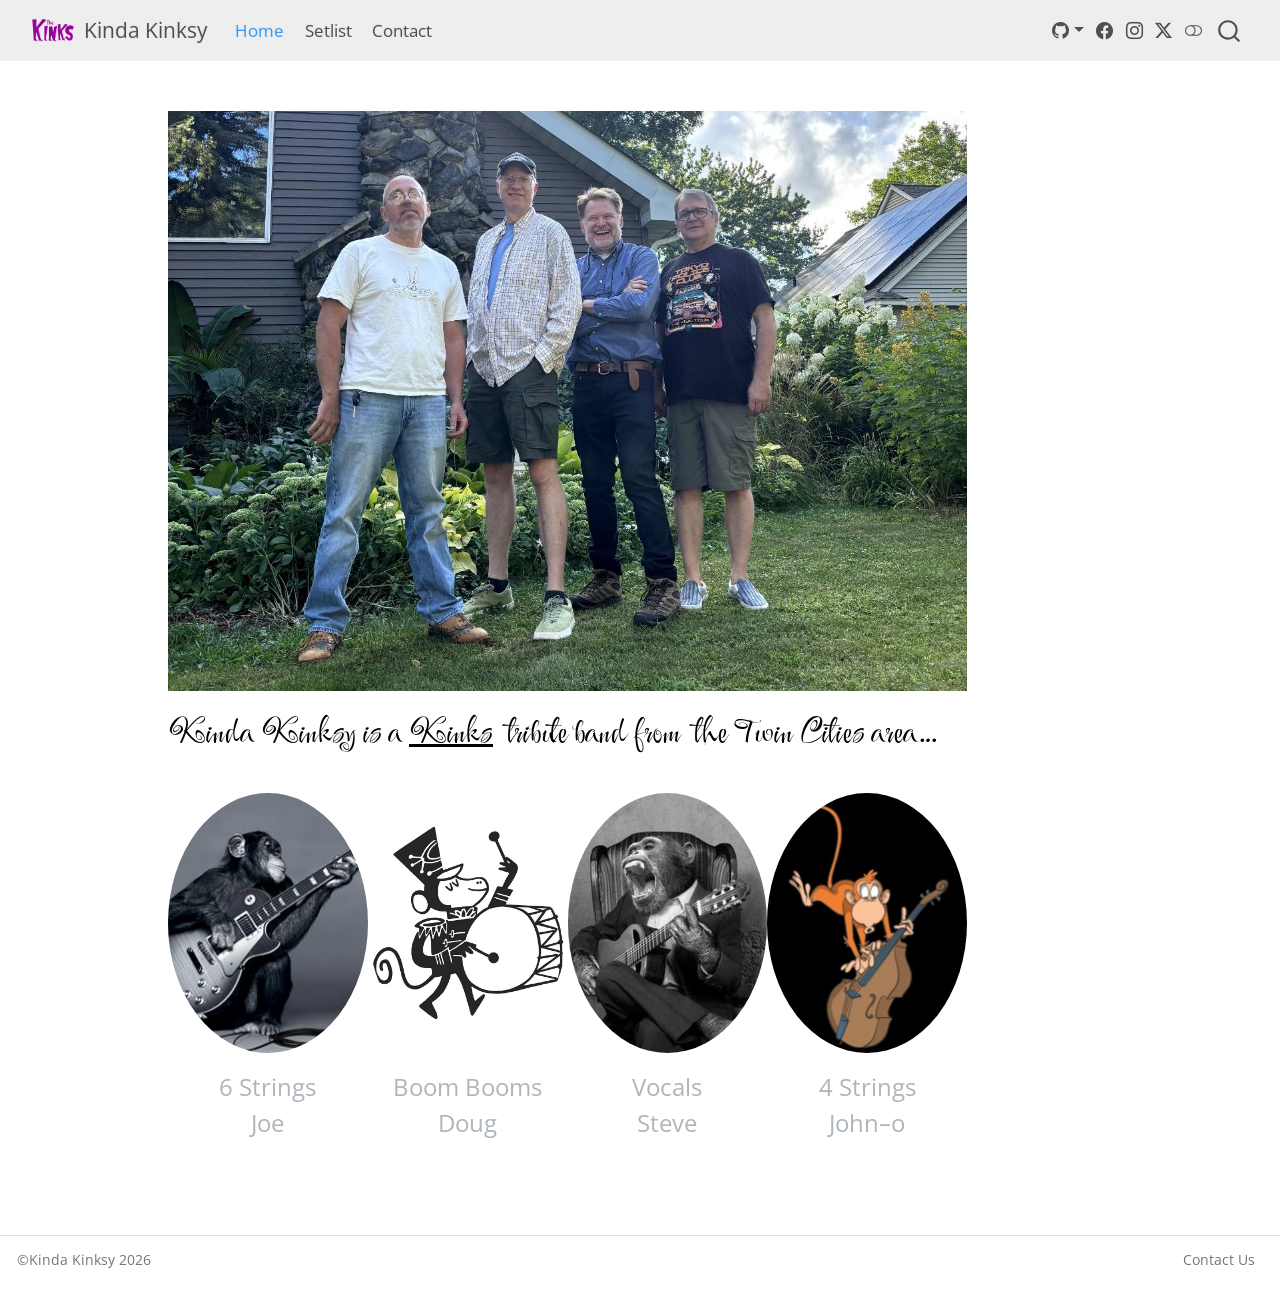
==== commit e7894956: "Theme change to spacelab (greyed out menu bar)" ====
--- a/docs/index.html
+++ b/docs/index.html
@@ -44,9 +44,9 @@
 <link href="site_libs/quarto-html/quarto-syntax-highlighting-7f8f88aac4f3542376d5c11b86a4c14d.css" rel="stylesheet" class="quarto-color-scheme-extra" id="quarto-text-highlighting-styles">
 <script src="site_libs/bootstrap/bootstrap.min.js"></script>
 <link href="site_libs/bootstrap/bootstrap-icons.css" rel="stylesheet">
-<link href="site_libs/bootstrap/bootstrap-eb806ba08f5ef32d84009985812b4064.min.css" rel="stylesheet" append-hash="true" class="quarto-color-scheme" id="quarto-bootstrap" data-mode="light">
+<link href="site_libs/bootstrap/bootstrap-a379562290e858ec3f4ac43bbf45af44.min.css" rel="stylesheet" append-hash="true" class="quarto-color-scheme" id="quarto-bootstrap" data-mode="light">
 <link href="site_libs/bootstrap/bootstrap-dark-6b96bf19b94d438c07691990bfd7d249.min.css" rel="stylesheet" append-hash="true" class="quarto-color-scheme quarto-color-alternate" id="quarto-bootstrap" data-mode="dark">
-<link href="site_libs/bootstrap/bootstrap-eb806ba08f5ef32d84009985812b4064.min.css" rel="stylesheet" append-hash="true" class="quarto-color-scheme-extra" id="quarto-bootstrap" data-mode="light">
+<link href="site_libs/bootstrap/bootstrap-a379562290e858ec3f4ac43bbf45af44.min.css" rel="stylesheet" append-hash="true" class="quarto-color-scheme-extra" id="quarto-bootstrap" data-mode="light">
 <script id="quarto-search-options" type="application/json">{
   "location": "navbar",
   "copy-button": false,
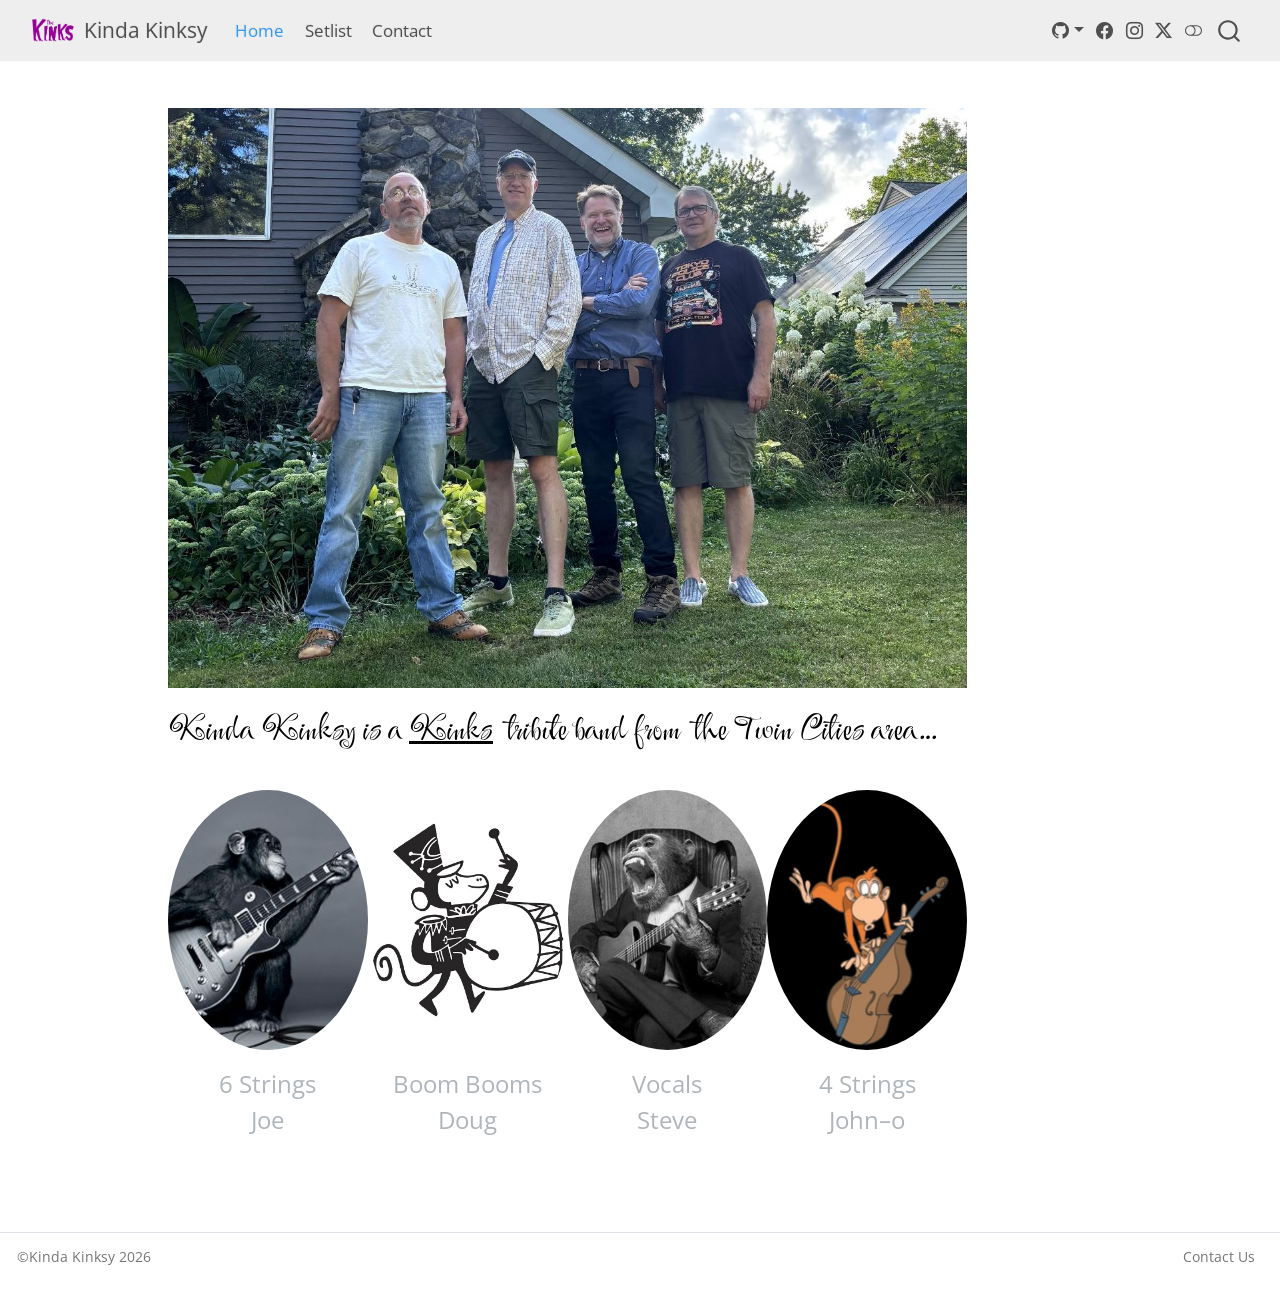
==== commit 00c8b298: "flyer added" ====
--- a/docs/index.html
+++ b/docs/index.html
@@ -2,7 +2,7 @@
 <html xmlns="http://www.w3.org/1999/xhtml" lang="en" xml:lang="en"><head>
 
 <meta charset="utf-8">
-<meta name="generator" content="quarto-1.9.37">
+<meta name="generator" content="quarto-1.10.18">
 
 <meta name="viewport" content="width=device-width, initial-scale=1.0, user-scalable=yes">
 
@@ -12,10 +12,13 @@
 /* Default styles provided by pandoc.
 ** See https://pandoc.org/MANUAL.html#variables-for-html for config info.
 */
-code{white-space: pre-wrap;}
 span.smallcaps{font-variant: small-caps;}
-div.columns{display: flex; gap: min(4vw, 1.5em);}
-div.column{flex: auto; overflow-x: auto;}
+div.columns{display: flex; gap: 1.5em;}
+div.column{flex: auto;}
+@media screen {
+div.columns{gap: min(4vw, 1.5em);}
+div.column{overflow-x: auto;}
+}
 div.hanging-indent{margin-left: 1.5em; text-indent: -1.5em;}
 ul.task-list{list-style: none;}
 ul.task-list li input[type="checkbox"] {
@@ -39,14 +42,14 @@
 <script src="site_libs/quarto-html/tippy.umd.min.js"></script>
 <script src="site_libs/quarto-html/anchor.min.js"></script>
 <link href="site_libs/quarto-html/tippy.css" rel="stylesheet">
-<link href="site_libs/quarto-html/quarto-syntax-highlighting-7f8f88aac4f3542376d5c11b86a4c14d.css" rel="stylesheet" class="quarto-color-scheme" id="quarto-text-highlighting-styles">
-<link href="site_libs/quarto-html/quarto-syntax-highlighting-dark-d0ae9245876894da5ac7e18953ecc5cc.css" rel="stylesheet" class="quarto-color-scheme quarto-color-alternate" id="quarto-text-highlighting-styles">
-<link href="site_libs/quarto-html/quarto-syntax-highlighting-7f8f88aac4f3542376d5c11b86a4c14d.css" rel="stylesheet" class="quarto-color-scheme-extra" id="quarto-text-highlighting-styles">
+<link href="site_libs/quarto-html/quarto-syntax-highlighting-64a204ab8560d761af7679ceaba22944.css" rel="stylesheet" class="quarto-color-scheme" id="quarto-text-highlighting-styles">
+<link href="site_libs/quarto-html/quarto-syntax-highlighting-dark-b85bc7c33db8c58e0ec93c3465666fed.css" rel="stylesheet" class="quarto-color-scheme quarto-color-alternate" id="quarto-text-highlighting-styles">
+<link href="site_libs/quarto-html/quarto-syntax-highlighting-64a204ab8560d761af7679ceaba22944.css" rel="stylesheet" class="quarto-color-scheme-extra" id="quarto-text-highlighting-styles">
 <script src="site_libs/bootstrap/bootstrap.min.js"></script>
 <link href="site_libs/bootstrap/bootstrap-icons.css" rel="stylesheet">
-<link href="site_libs/bootstrap/bootstrap-a379562290e858ec3f4ac43bbf45af44.min.css" rel="stylesheet" append-hash="true" class="quarto-color-scheme" id="quarto-bootstrap" data-mode="light">
-<link href="site_libs/bootstrap/bootstrap-dark-6b96bf19b94d438c07691990bfd7d249.min.css" rel="stylesheet" append-hash="true" class="quarto-color-scheme quarto-color-alternate" id="quarto-bootstrap" data-mode="dark">
-<link href="site_libs/bootstrap/bootstrap-a379562290e858ec3f4ac43bbf45af44.min.css" rel="stylesheet" append-hash="true" class="quarto-color-scheme-extra" id="quarto-bootstrap" data-mode="light">
+<link href="site_libs/bootstrap/bootstrap-593651399adb7f9594efb0a4fd89dd87.min.css" rel="stylesheet" append-hash="true" class="quarto-color-scheme" id="quarto-bootstrap" data-mode="light">
+<link href="site_libs/bootstrap/bootstrap-dark-6930b03d9d44a384fbd8ca760065e49f.min.css" rel="stylesheet" append-hash="true" class="quarto-color-scheme quarto-color-alternate" id="quarto-bootstrap" data-mode="dark">
+<link href="site_libs/bootstrap/bootstrap-593651399adb7f9594efb0a4fd89dd87.min.css" rel="stylesheet" append-hash="true" class="quarto-color-scheme-extra" id="quarto-bootstrap" data-mode="light">
 <script id="quarto-search-options" type="application/json">{
   "location": "navbar",
   "copy-button": false,
--- a/docs/site_libs/quarto-html/quarto-syntax-highlighting-64a204ab8560d761af7679ceaba22944.css
+++ b/docs/site_libs/quarto-html/quarto-syntax-highlighting-64a204ab8560d761af7679ceaba22944.css
@@ -0,0 +1,236 @@
+/* quarto syntax highlight colors */
+:root {
+  --quarto-hl-ot-color: #003B4F;
+  --quarto-hl-at-color: #657422;
+  --quarto-hl-ss-color: #20794D;
+  --quarto-hl-an-color: #5E5E5E;
+  --quarto-hl-fu-color: #4758AB;
+  --quarto-hl-st-color: #20794D;
+  --quarto-hl-cf-color: #003B4F;
+  --quarto-hl-op-color: #5E5E5E;
+  --quarto-hl-er-color: #AD0000;
+  --quarto-hl-bn-color: #AD0000;
+  --quarto-hl-al-color: #AD0000;
+  --quarto-hl-va-color: #111111;
+  --quarto-hl-bu-color: inherit;
+  --quarto-hl-ex-color: inherit;
+  --quarto-hl-pp-color: #AD0000;
+  --quarto-hl-in-color: #5E5E5E;
+  --quarto-hl-vs-color: #20794D;
+  --quarto-hl-wa-color: #5E5E5E;
+  --quarto-hl-do-color: #5E5E5E;
+  --quarto-hl-im-color: #00769E;
+  --quarto-hl-ch-color: #20794D;
+  --quarto-hl-dt-color: #AD0000;
+  --quarto-hl-fl-color: #AD0000;
+  --quarto-hl-co-color: #5E5E5E;
+  --quarto-hl-cv-color: #5E5E5E;
+  --quarto-hl-cn-color: #8f5902;
+  --quarto-hl-sc-color: #5E5E5E;
+  --quarto-hl-dv-color: #AD0000;
+  --quarto-hl-kw-color: #003B4F;
+}
+
+/* other quarto variables */
+:root {
+  --quarto-font-monospace: SFMono-Regular, Menlo, Monaco, Consolas, "Liberation Mono", "Courier New", monospace;
+}
+
+/* syntax highlight based on Pandoc's rules */
+pre > code.sourceCode > span {
+  color: #003B4F;
+}
+
+code.sourceCode > span {
+  color: #003B4F;
+}
+
+div.sourceCode,
+div.sourceCode pre.sourceCode {
+  color: #003B4F;
+}
+
+/* Normal */
+code span {
+  color: #003B4F;
+}
+
+/* Alert */
+code span.al {
+  color: #AD0000;
+  font-style: inherit;
+}
+
+/* Annotation */
+code span.an {
+  color: #5E5E5E;
+  font-style: inherit;
+}
+
+/* Attribute */
+code span.at {
+  color: #657422;
+  font-style: inherit;
+}
+
+/* BaseN */
+code span.bn {
+  color: #AD0000;
+  font-style: inherit;
+}
+
+/* BuiltIn */
+code span.bu {
+  font-style: inherit;
+}
+
+/* ControlFlow */
+code span.cf {
+  color: #003B4F;
+  font-weight: bold;
+  font-style: inherit;
+}
+
+/* Char */
+code span.ch {
+  color: #20794D;
+  font-style: inherit;
+}
+
+/* Constant */
+code span.cn {
+  color: #8f5902;
+  font-style: inherit;
+}
+
+/* Comment */
+code span.co {
+  color: #5E5E5E;
+  font-style: inherit;
+}
+
+/* CommentVar */
+code span.cv {
+  color: #5E5E5E;
+  font-style: italic;
+}
+
+/* Documentation */
+code span.do {
+  color: #5E5E5E;
+  font-style: italic;
+}
+
+/* DataType */
+code span.dt {
+  color: #AD0000;
+  font-style: inherit;
+}
+
+/* DecVal */
+code span.dv {
+  color: #AD0000;
+  font-style: inherit;
+}
+
+/* Error */
+code span.er {
+  color: #AD0000;
+  font-style: inherit;
+}
+
+/* Extension */
+code span.ex {
+  font-style: inherit;
+}
+
+/* Float */
+code span.fl {
+  color: #AD0000;
+  font-style: inherit;
+}
+
+/* Function */
+code span.fu {
+  color: #4758AB;
+  font-style: inherit;
+}
+
+/* Import */
+code span.im {
+  color: #00769E;
+  font-style: inherit;
+}
+
+/* Information */
+code span.in {
+  color: #5E5E5E;
+  font-style: inherit;
+}
+
+/* Keyword */
+code span.kw {
+  color: #003B4F;
+  font-weight: bold;
+  font-style: inherit;
+}
+
+/* Operator */
+code span.op {
+  color: #5E5E5E;
+  font-style: inherit;
+}
+
+/* Other */
+code span.ot {
+  color: #003B4F;
+  font-style: inherit;
+}
+
+/* Preprocessor */
+code span.pp {
+  color: #AD0000;
+  font-style: inherit;
+}
+
+/* SpecialChar */
+code span.sc {
+  color: #5E5E5E;
+  font-style: inherit;
+}
+
+/* SpecialString */
+code span.ss {
+  color: #20794D;
+  font-style: inherit;
+}
+
+/* String */
+code span.st {
+  color: #20794D;
+  font-style: inherit;
+}
+
+/* Variable */
+code span.va {
+  color: #111111;
+  font-style: inherit;
+}
+
+/* VerbatimString */
+code span.vs {
+  color: #20794D;
+  font-style: inherit;
+}
+
+/* Warning */
+code span.wa {
+  color: #5E5E5E;
+  font-style: italic;
+}
+
+.prevent-inlining {
+  content: "</";
+}
+
+/*# sourceMappingURL=9d8d5bb603a83b8298b89080a598c93b.css.map */
--- a/docs/site_libs/quarto-html/quarto-syntax-highlighting-dark-b85bc7c33db8c58e0ec93c3465666fed.css
+++ b/docs/site_libs/quarto-html/quarto-syntax-highlighting-dark-b85bc7c33db8c58e0ec93c3465666fed.css
@@ -0,0 +1,219 @@
+/* quarto syntax highlight colors */
+:root {
+  --quarto-hl-al-color: #f07178;
+  --quarto-hl-an-color: #d4d0ab;
+  --quarto-hl-at-color: #00e0e0;
+  --quarto-hl-bn-color: #d4d0ab;
+  --quarto-hl-bu-color: #abe338;
+  --quarto-hl-ch-color: #abe338;
+  --quarto-hl-co-color: #f8f8f2;
+  --quarto-hl-cv-color: #ffd700;
+  --quarto-hl-cn-color: #ffd700;
+  --quarto-hl-cf-color: #ffa07a;
+  --quarto-hl-dt-color: #ffa07a;
+  --quarto-hl-dv-color: #d4d0ab;
+  --quarto-hl-do-color: #f8f8f2;
+  --quarto-hl-er-color: #f07178;
+  --quarto-hl-ex-color: #00e0e0;
+  --quarto-hl-fl-color: #d4d0ab;
+  --quarto-hl-fu-color: #ffa07a;
+  --quarto-hl-im-color: #abe338;
+  --quarto-hl-in-color: #d4d0ab;
+  --quarto-hl-kw-color: #ffa07a;
+  --quarto-hl-op-color: #ffa07a;
+  --quarto-hl-ot-color: #00e0e0;
+  --quarto-hl-pp-color: #dcc6e0;
+  --quarto-hl-re-color: #00e0e0;
+  --quarto-hl-sc-color: #abe338;
+  --quarto-hl-ss-color: #abe338;
+  --quarto-hl-st-color: #abe338;
+  --quarto-hl-va-color: #00e0e0;
+  --quarto-hl-vs-color: #abe338;
+  --quarto-hl-wa-color: #dcc6e0;
+}
+
+/* other quarto variables */
+:root {
+  --quarto-font-monospace: SFMono-Regular, Menlo, Monaco, Consolas, "Liberation Mono", "Courier New", monospace;
+}
+
+/* syntax highlight based on Pandoc's rules */
+pre > code.sourceCode > span {
+  color: #f8f8f2;
+}
+
+code.sourceCode > span {
+  color: #f8f8f2;
+}
+
+div.sourceCode,
+div.sourceCode pre.sourceCode {
+  color: #f8f8f2;
+}
+
+/* Normal */
+code span {
+  color: #f8f8f2;
+}
+
+/* Alert */
+code span.al {
+  color: #f07178;
+}
+
+/* Annotation */
+code span.an {
+  color: #d4d0ab;
+}
+
+/* Attribute */
+code span.at {
+  color: #00e0e0;
+}
+
+/* BaseN */
+code span.bn {
+  color: #d4d0ab;
+}
+
+/* BuiltIn */
+code span.bu {
+  color: #abe338;
+}
+
+/* ControlFlow */
+code span.cf {
+  font-weight: bold;
+  color: #ffa07a;
+}
+
+/* Char */
+code span.ch {
+  color: #abe338;
+}
+
+/* Constant */
+code span.cn {
+  color: #ffd700;
+}
+
+/* Comment */
+code span.co {
+  font-style: italic;
+  color: #f8f8f2;
+}
+
+/* CommentVar */
+code span.cv {
+  color: #ffd700;
+}
+
+/* Documentation */
+code span.do {
+  color: #f8f8f2;
+}
+
+/* DataType */
+code span.dt {
+  color: #ffa07a;
+}
+
+/* DecVal */
+code span.dv {
+  color: #d4d0ab;
+}
+
+/* Error */
+code span.er {
+  color: #f07178;
+  text-decoration: underline;
+}
+
+/* Extension */
+code span.ex {
+  font-weight: bold;
+  color: #00e0e0;
+}
+
+/* Float */
+code span.fl {
+  color: #d4d0ab;
+}
+
+/* Function */
+code span.fu {
+  color: #ffa07a;
+}
+
+/* Import */
+code span.im {
+  color: #abe338;
+}
+
+/* Information */
+code span.in {
+  color: #d4d0ab;
+}
+
+/* Keyword */
+code span.kw {
+  font-weight: bold;
+  color: #ffa07a;
+}
+
+/* Operator */
+code span.op {
+  color: #ffa07a;
+}
+
+/* Other */
+code span.ot {
+  color: #00e0e0;
+}
+
+/* Preprocessor */
+code span.pp {
+  color: #dcc6e0;
+}
+
+/* RegionMarker */
+code span.re {
+  background-color: #f8f8f2;
+  color: #00e0e0;
+}
+
+/* SpecialChar */
+code span.sc {
+  color: #abe338;
+}
+
+/* SpecialString */
+code span.ss {
+  color: #abe338;
+}
+
+/* String */
+code span.st {
+  color: #abe338;
+}
+
+/* Variable */
+code span.va {
+  color: #00e0e0;
+}
+
+/* VerbatimString */
+code span.vs {
+  color: #abe338;
+}
+
+/* Warning */
+code span.wa {
+  color: #dcc6e0;
+}
+
+.prevent-inlining {
+  content: "</";
+}
+
+/*# sourceMappingURL=4ed8f1090dec6531da29ab00902aa718.css.map */
--- a/docs/site_libs/quarto-html/quarto-syntax-highlighting-64a204ab8560d761af7679ceaba22944.css
+++ b/docs/site_libs/quarto-html/quarto-syntax-highlighting-64a204ab8560d761af7679ceaba22944.css
@@ -0,0 +1,236 @@
+/* quarto syntax highlight colors */
+:root {
+  --quarto-hl-ot-color: #003B4F;
+  --quarto-hl-at-color: #657422;
+  --quarto-hl-ss-color: #20794D;
+  --quarto-hl-an-color: #5E5E5E;
+  --quarto-hl-fu-color: #4758AB;
+  --quarto-hl-st-color: #20794D;
+  --quarto-hl-cf-color: #003B4F;
+  --quarto-hl-op-color: #5E5E5E;
+  --quarto-hl-er-color: #AD0000;
+  --quarto-hl-bn-color: #AD0000;
+  --quarto-hl-al-color: #AD0000;
+  --quarto-hl-va-color: #111111;
+  --quarto-hl-bu-color: inherit;
+  --quarto-hl-ex-color: inherit;
+  --quarto-hl-pp-color: #AD0000;
+  --quarto-hl-in-color: #5E5E5E;
+  --quarto-hl-vs-color: #20794D;
+  --quarto-hl-wa-color: #5E5E5E;
+  --quarto-hl-do-color: #5E5E5E;
+  --quarto-hl-im-color: #00769E;
+  --quarto-hl-ch-color: #20794D;
+  --quarto-hl-dt-color: #AD0000;
+  --quarto-hl-fl-color: #AD0000;
+  --quarto-hl-co-color: #5E5E5E;
+  --quarto-hl-cv-color: #5E5E5E;
+  --quarto-hl-cn-color: #8f5902;
+  --quarto-hl-sc-color: #5E5E5E;
+  --quarto-hl-dv-color: #AD0000;
+  --quarto-hl-kw-color: #003B4F;
+}
+
+/* other quarto variables */
+:root {
+  --quarto-font-monospace: SFMono-Regular, Menlo, Monaco, Consolas, "Liberation Mono", "Courier New", monospace;
+}
+
+/* syntax highlight based on Pandoc's rules */
+pre > code.sourceCode > span {
+  color: #003B4F;
+}
+
+code.sourceCode > span {
+  color: #003B4F;
+}
+
+div.sourceCode,
+div.sourceCode pre.sourceCode {
+  color: #003B4F;
+}
+
+/* Normal */
+code span {
+  color: #003B4F;
+}
+
+/* Alert */
+code span.al {
+  color: #AD0000;
+  font-style: inherit;
+}
+
+/* Annotation */
+code span.an {
+  color: #5E5E5E;
+  font-style: inherit;
+}
+
+/* Attribute */
+code span.at {
+  color: #657422;
+  font-style: inherit;
+}
+
+/* BaseN */
+code span.bn {
+  color: #AD0000;
+  font-style: inherit;
+}
+
+/* BuiltIn */
+code span.bu {
+  font-style: inherit;
+}
+
+/* ControlFlow */
+code span.cf {
+  color: #003B4F;
+  font-weight: bold;
+  font-style: inherit;
+}
+
+/* Char */
+code span.ch {
+  color: #20794D;
+  font-style: inherit;
+}
+
+/* Constant */
+code span.cn {
+  color: #8f5902;
+  font-style: inherit;
+}
+
+/* Comment */
+code span.co {
+  color: #5E5E5E;
+  font-style: inherit;
+}
+
+/* CommentVar */
+code span.cv {
+  color: #5E5E5E;
+  font-style: italic;
+}
+
+/* Documentation */
+code span.do {
+  color: #5E5E5E;
+  font-style: italic;
+}
+
+/* DataType */
+code span.dt {
+  color: #AD0000;
+  font-style: inherit;
+}
+
+/* DecVal */
+code span.dv {
+  color: #AD0000;
+  font-style: inherit;
+}
+
+/* Error */
+code span.er {
+  color: #AD0000;
+  font-style: inherit;
+}
+
+/* Extension */
+code span.ex {
+  font-style: inherit;
+}
+
+/* Float */
+code span.fl {
+  color: #AD0000;
+  font-style: inherit;
+}
+
+/* Function */
+code span.fu {
+  color: #4758AB;
+  font-style: inherit;
+}
+
+/* Import */
+code span.im {
+  color: #00769E;
+  font-style: inherit;
+}
+
+/* Information */
+code span.in {
+  color: #5E5E5E;
+  font-style: inherit;
+}
+
+/* Keyword */
+code span.kw {
+  color: #003B4F;
+  font-weight: bold;
+  font-style: inherit;
+}
+
+/* Operator */
+code span.op {
+  color: #5E5E5E;
+  font-style: inherit;
+}
+
+/* Other */
+code span.ot {
+  color: #003B4F;
+  font-style: inherit;
+}
+
+/* Preprocessor */
+code span.pp {
+  color: #AD0000;
+  font-style: inherit;
+}
+
+/* SpecialChar */
+code span.sc {
+  color: #5E5E5E;
+  font-style: inherit;
+}
+
+/* SpecialString */
+code span.ss {
+  color: #20794D;
+  font-style: inherit;
+}
+
+/* String */
+code span.st {
+  color: #20794D;
+  font-style: inherit;
+}
+
+/* Variable */
+code span.va {
+  color: #111111;
+  font-style: inherit;
+}
+
+/* VerbatimString */
+code span.vs {
+  color: #20794D;
+  font-style: inherit;
+}
+
+/* Warning */
+code span.wa {
+  color: #5E5E5E;
+  font-style: italic;
+}
+
+.prevent-inlining {
+  content: "</";
+}
+
+/*# sourceMappingURL=9d8d5bb603a83b8298b89080a598c93b.css.map */
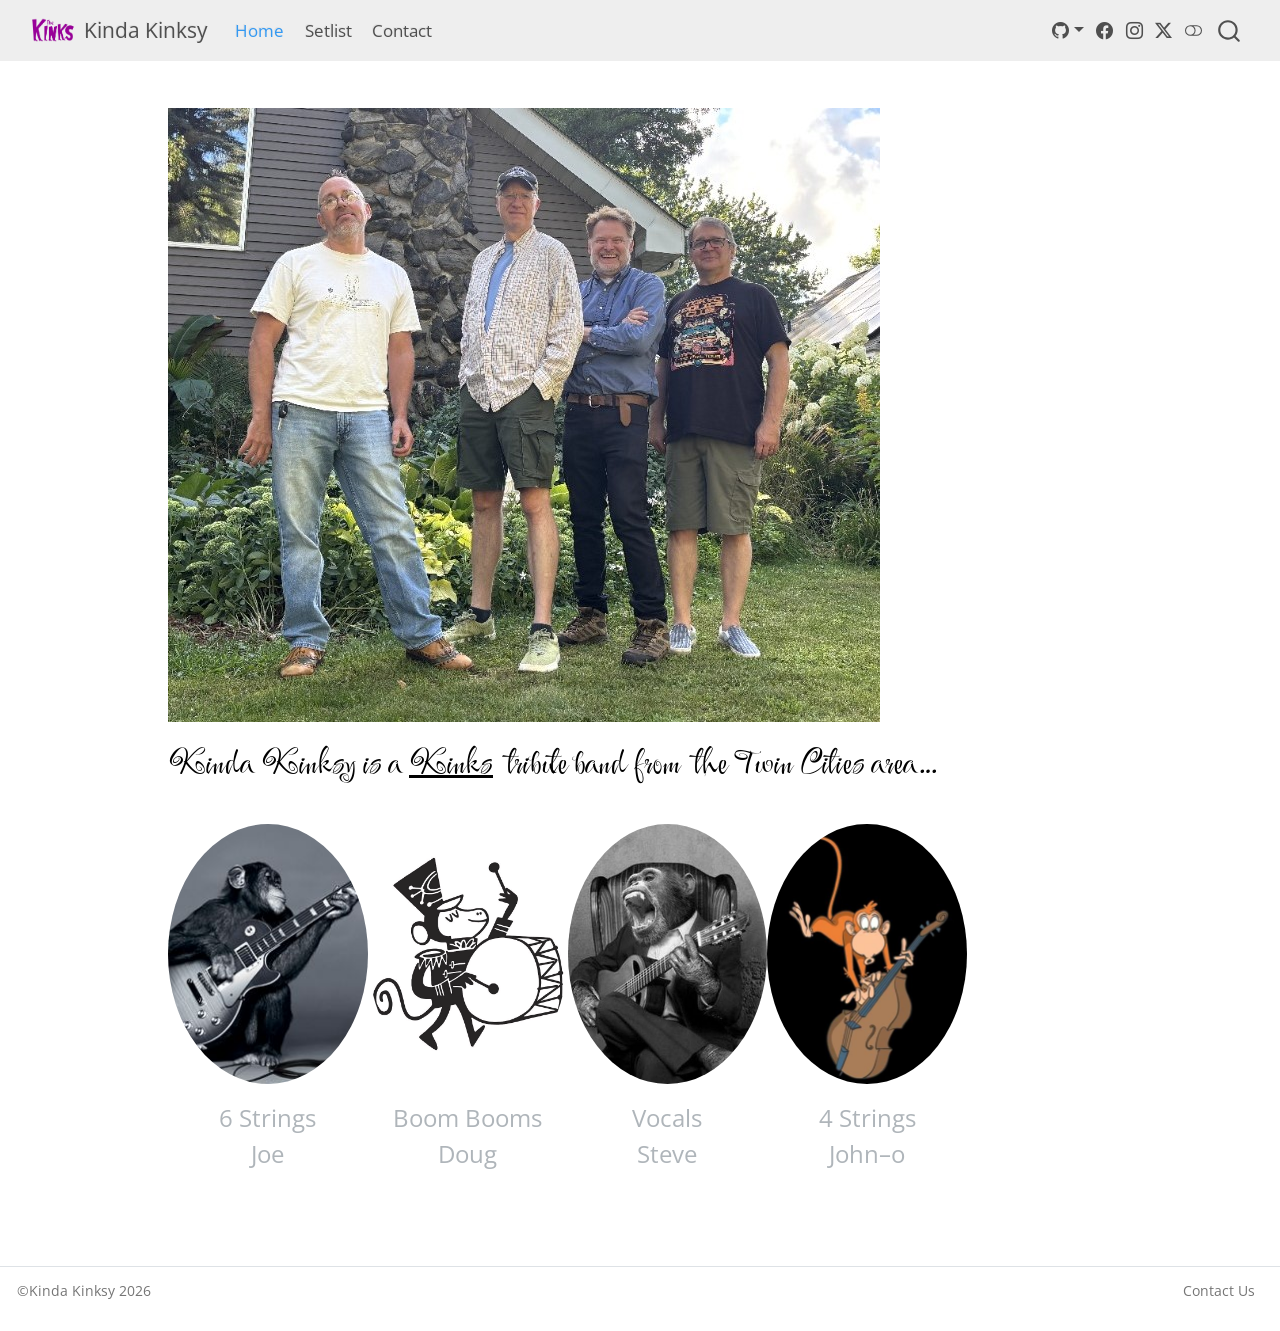
==== commit 7f948393: "TributeFest pic added" ====
--- a/docs/index.html
+++ b/docs/index.html
@@ -50,6 +50,9 @@
 <link href="site_libs/bootstrap/bootstrap-593651399adb7f9594efb0a4fd89dd87.min.css" rel="stylesheet" append-hash="true" class="quarto-color-scheme" id="quarto-bootstrap" data-mode="light">
 <link href="site_libs/bootstrap/bootstrap-dark-6930b03d9d44a384fbd8ca760065e49f.min.css" rel="stylesheet" append-hash="true" class="quarto-color-scheme quarto-color-alternate" id="quarto-bootstrap" data-mode="dark">
 <link href="site_libs/bootstrap/bootstrap-593651399adb7f9594efb0a4fd89dd87.min.css" rel="stylesheet" append-hash="true" class="quarto-color-scheme-extra" id="quarto-bootstrap" data-mode="light">
+<script src="site_libs/quarto-contrib/glightbox/glightbox.min.js"></script>
+<link href="site_libs/quarto-contrib/glightbox/glightbox.min.css" rel="stylesheet">
+<link href="site_libs/quarto-contrib/glightbox/lightbox.css" rel="stylesheet">
 <script id="quarto-search-options" type="application/json">{
   "location": "navbar",
   "copy-button": false,
@@ -81,7 +84,7 @@
 
 <link rel="stylesheet" href="styles.css">
 <meta name="twitter:title" content="Kinda Kinksy">
-<meta name="twitter:image" content="img/band2.jpg">
+<meta name="twitter:image" content="img/band1.jpg">
 <meta name="twitter:card" content="summary_large_image">
 </head>
 
@@ -320,7 +323,7 @@
 
 
 
-<p><img src="img/band2.jpg" class="img-fluid"></p>
+<p><a href="img/band1.jpg" class="lightbox" data-gallery="quarto-lightbox-gallery-1"><img src="img/band1.jpg" class="img-fluid"></a></p>
 <div class="festive">
 <p>Kinda Kinksy is a <u>Kinks</u> tribute band from the Twin Cities area…</p>
 </div>
@@ -328,28 +331,28 @@
 <div class="column" style="width:25%;">
 <div class="quarto-figure quarto-figure-center">
 <figure class="figure">
-<p><img src="img/joe.jpg" class="img-circle img-fluid figure-img"></p>
+<p><a href="img/joe.jpg" class="lightbox" data-gallery="quarto-lightbox-gallery-2" title="6 Strings Joe"><img src="img/joe.jpg" class="img-circle img-fluid figure-img" alt="6 Strings Joe"></a></p>
 <figcaption>6 Strings<br>Joe</figcaption>
 </figure>
 </div>
 </div><div class="column" style="width:25%;">
 <div class="quarto-figure quarto-figure-center">
 <figure class="figure">
-<p><img src="img/doug.jpg" class="img-circle img-fluid figure-img"></p>
+<p><a href="img/doug.jpg" class="lightbox" data-gallery="quarto-lightbox-gallery-3" title="Boom Booms Doug"><img src="img/doug.jpg" class="img-circle img-fluid figure-img" alt="Boom Booms Doug"></a></p>
 <figcaption>Boom Booms<br>Doug</figcaption>
 </figure>
 </div>
 </div><div class="column" style="width:25%;">
 <div class="quarto-figure quarto-figure-center">
 <figure class="figure">
-<p><img src="img/steve.jpg" class="img-circle img-fluid figure-img"></p>
+<p><a href="img/steve.jpg" class="lightbox" data-gallery="quarto-lightbox-gallery-4" title="Vocals Steve"><img src="img/steve.jpg" class="img-circle img-fluid figure-img" alt="Vocals Steve"></a></p>
 <figcaption>Vocals<br>Steve</figcaption>
 </figure>
 </div>
 </div><div class="column" style="width:25%;">
 <div class="quarto-figure quarto-figure-center">
 <figure class="figure">
-<p><img src="img/johno.jpg" class="img-circle img-fluid figure-img"></p>
+<p><a href="img/johno.jpg" class="lightbox" data-gallery="quarto-lightbox-gallery-5" title="4 Strings John–o"><img src="img/johno.jpg" class="img-circle img-fluid figure-img" alt="4 Strings John–o"></a></p>
 <figcaption>4 Strings<br>John–o</figcaption>
 </figure>
 </div>
@@ -792,6 +795,38 @@
     </div>
   </div>
 </footer>
+<script>var lightboxQuarto = GLightbox({"closeEffect":"zoom","descPosition":"bottom","loop":false,"openEffect":"zoom","selector":".lightbox"});
+(function() {
+  let previousOnload = window.onload;
+  window.onload = () => {
+    if (previousOnload) {
+      previousOnload();
+    }
+    lightboxQuarto.on('slide_before_load', (data) => {
+      const { slideIndex, slideNode, slideConfig, player, trigger } = data;
+      const href = trigger.getAttribute('href');
+      if (href !== null) {
+        const imgEl = window.document.querySelector(`a[href="${href}"] img`);
+        if (imgEl !== null) {
+          const srcAttr = imgEl.getAttribute("src");
+          if (srcAttr && srcAttr.startsWith("data:")) {
+            slideConfig.href = srcAttr;
+          }
+        }
+      } 
+    });
+  
+    lightboxQuarto.on('slide_after_load', (data) => {
+      const { slideIndex, slideNode, slideConfig, player, trigger } = data;
+      if (window.Quarto?.typesetMath) {
+        window.Quarto.typesetMath(slideNode);
+      }
+    });
+  
+  };
+  
+})();
+          </script>
 
 
 
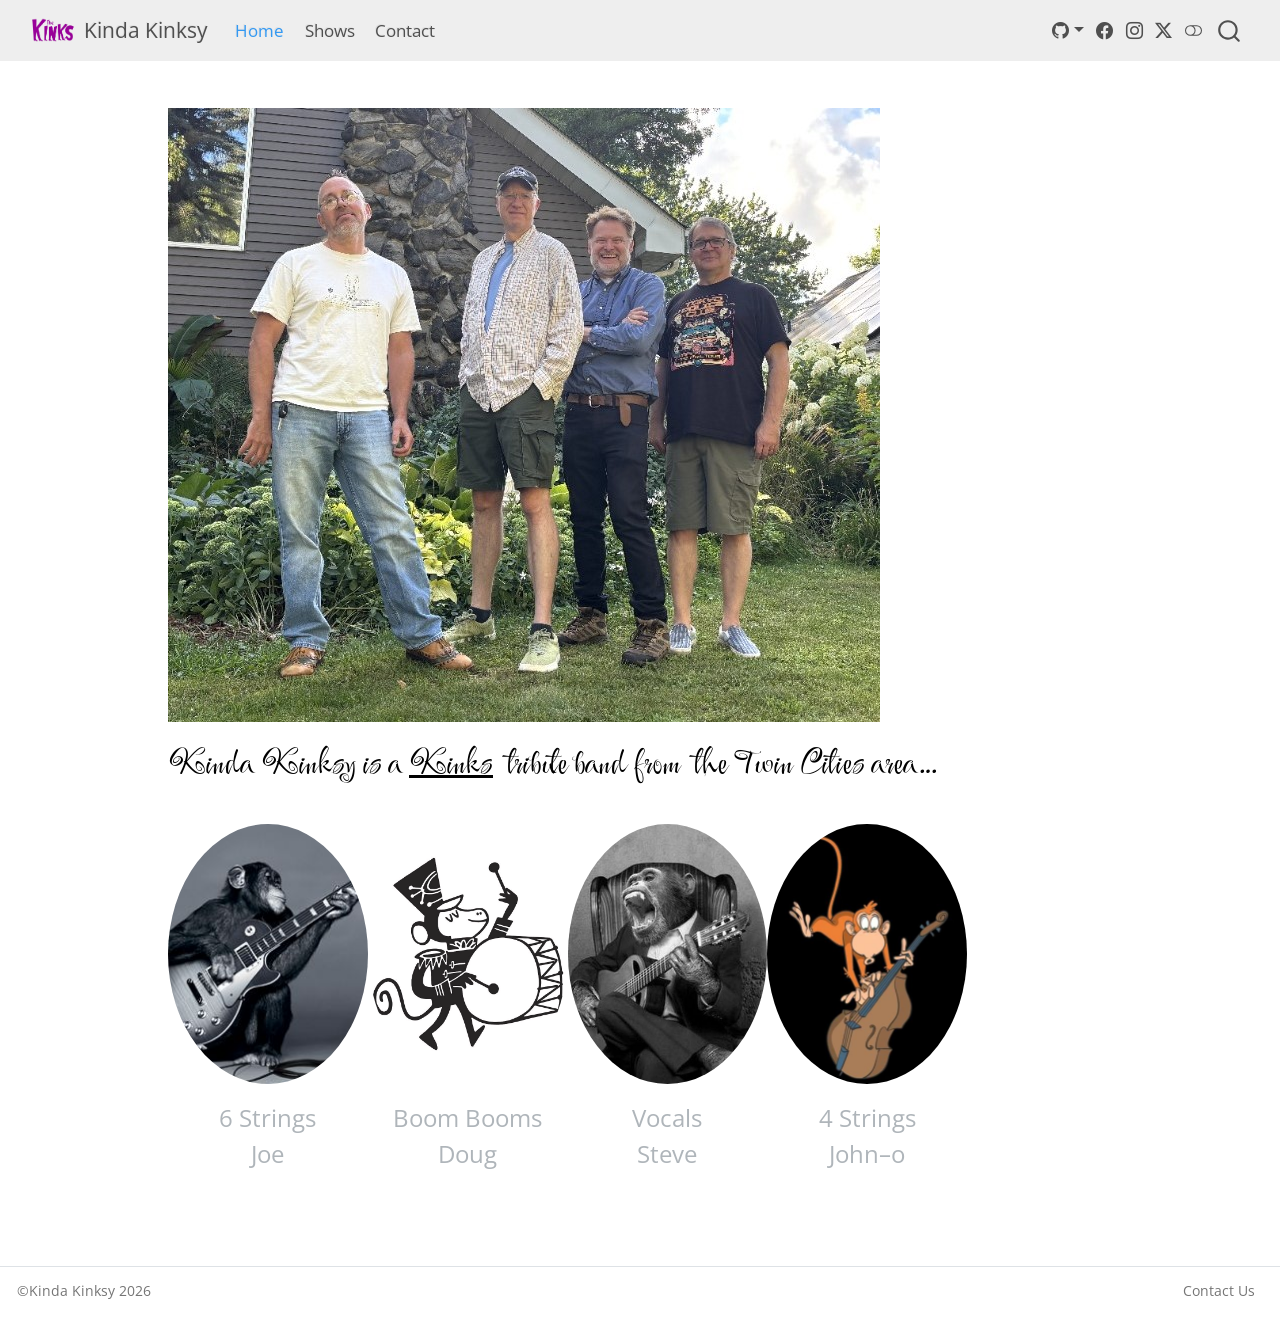
==== commit 1740ea7c: "testing video link" ====
--- a/docs/index.html
+++ b/docs/index.html
@@ -277,7 +277,7 @@
   </li>  
   <li class="nav-item">
     <a class="nav-link" href="./setlist.html"> 
-<span class="menu-text">Setlist</span></a>
+<span class="menu-text">Shows</span></a>
   </li>  
   <li class="nav-item">
     <a class="nav-link" href="./contact.html"> 
